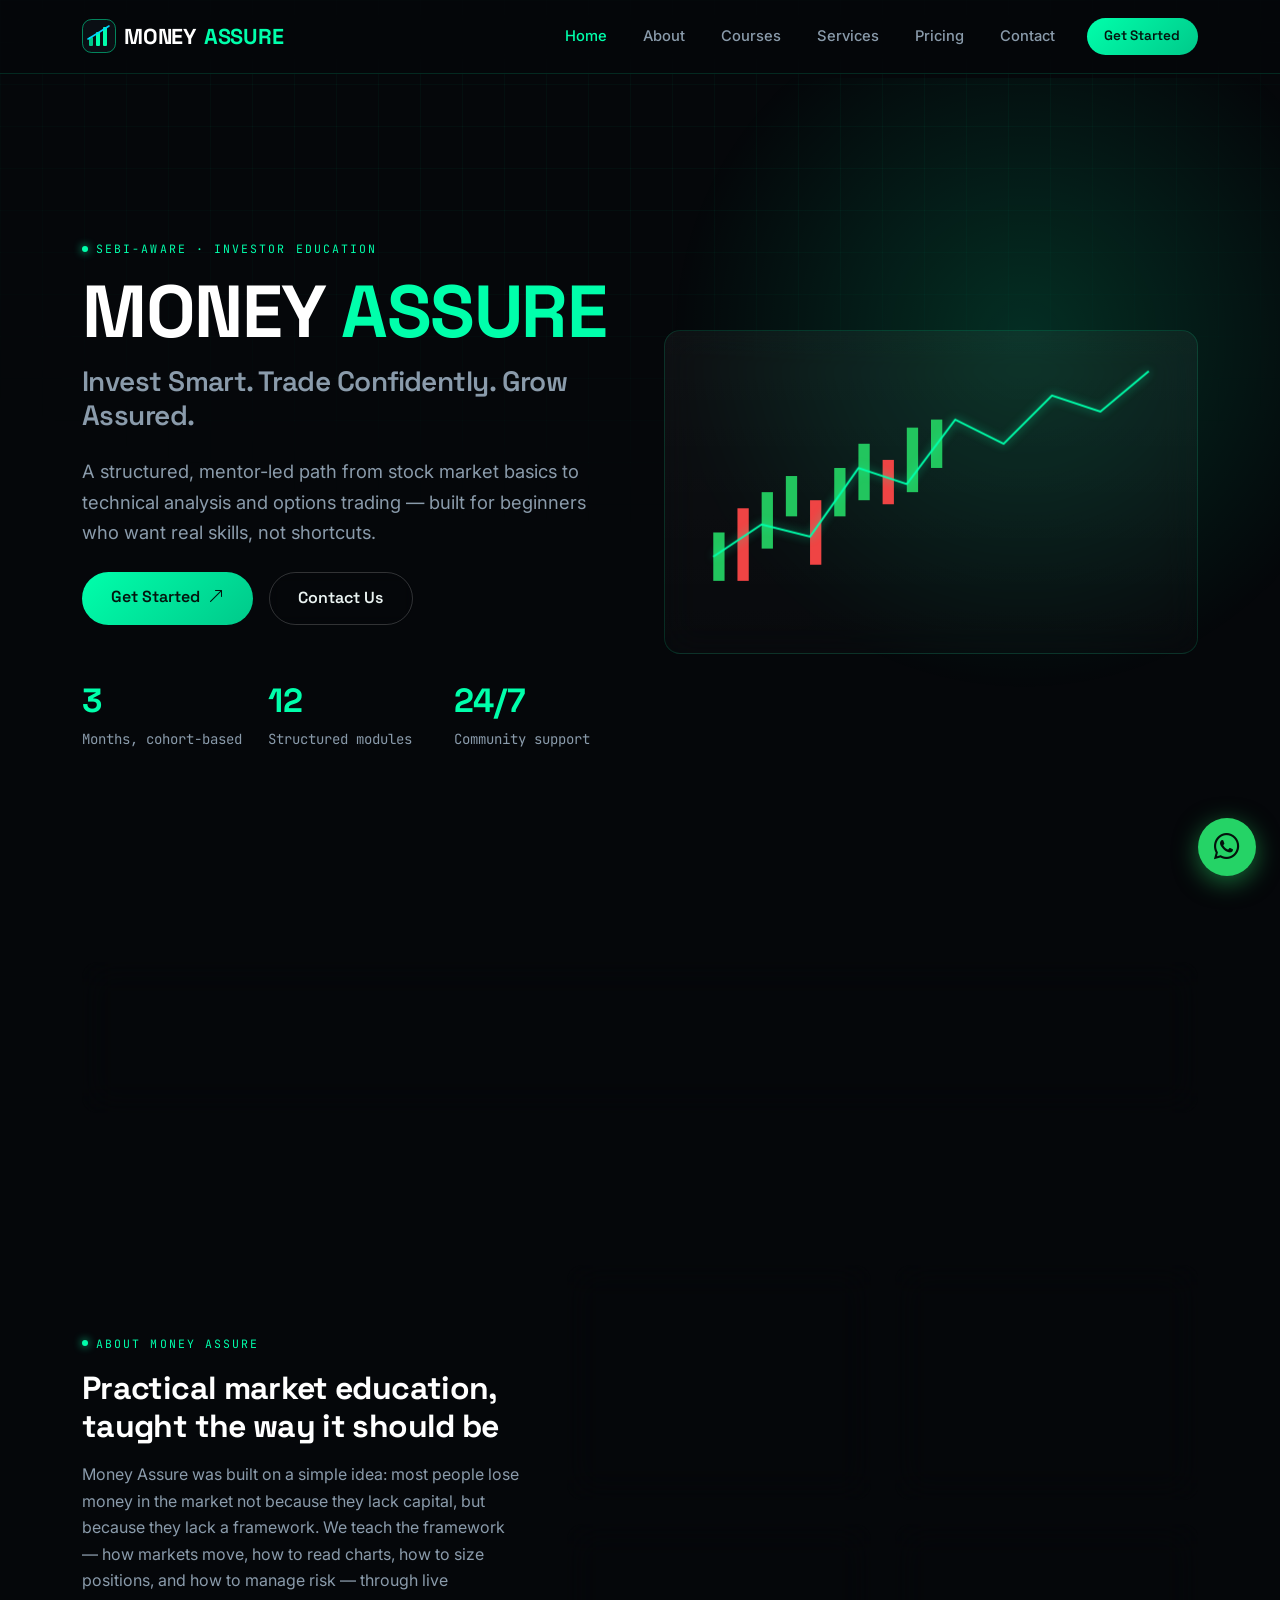
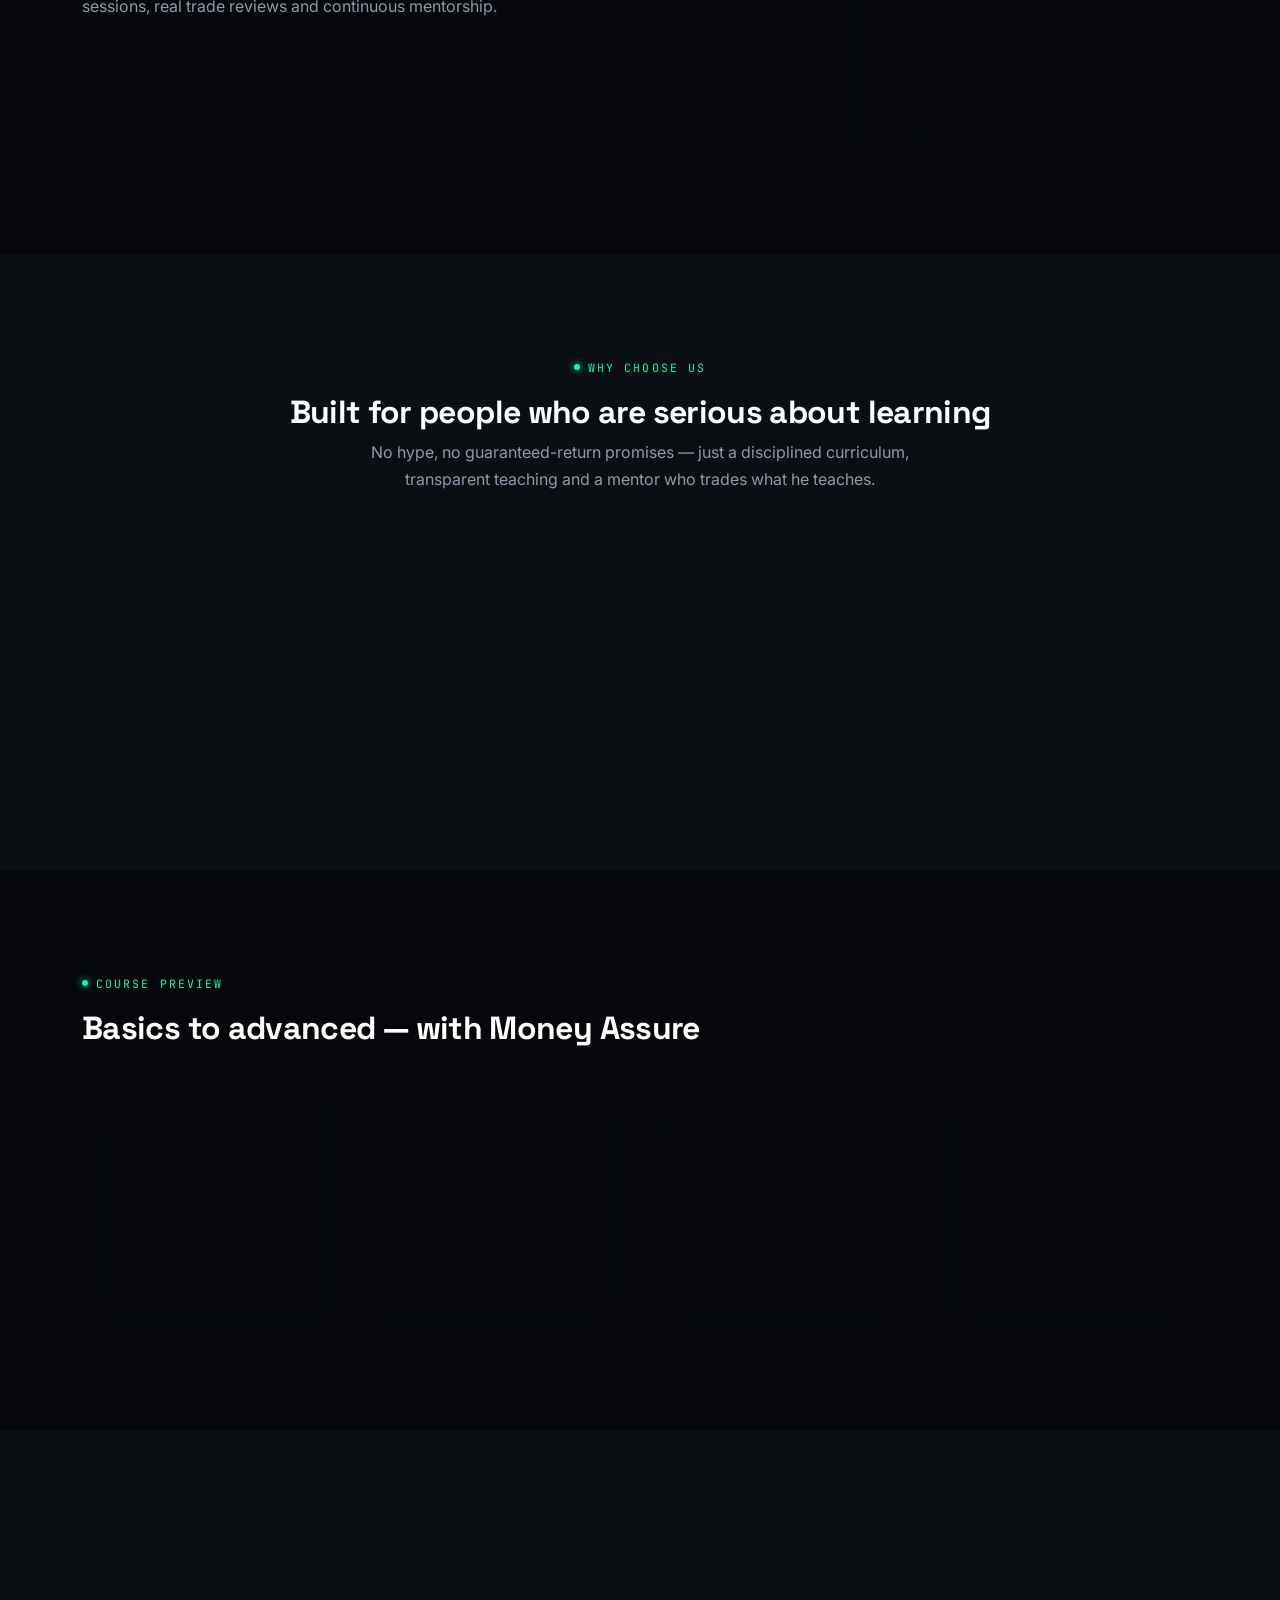
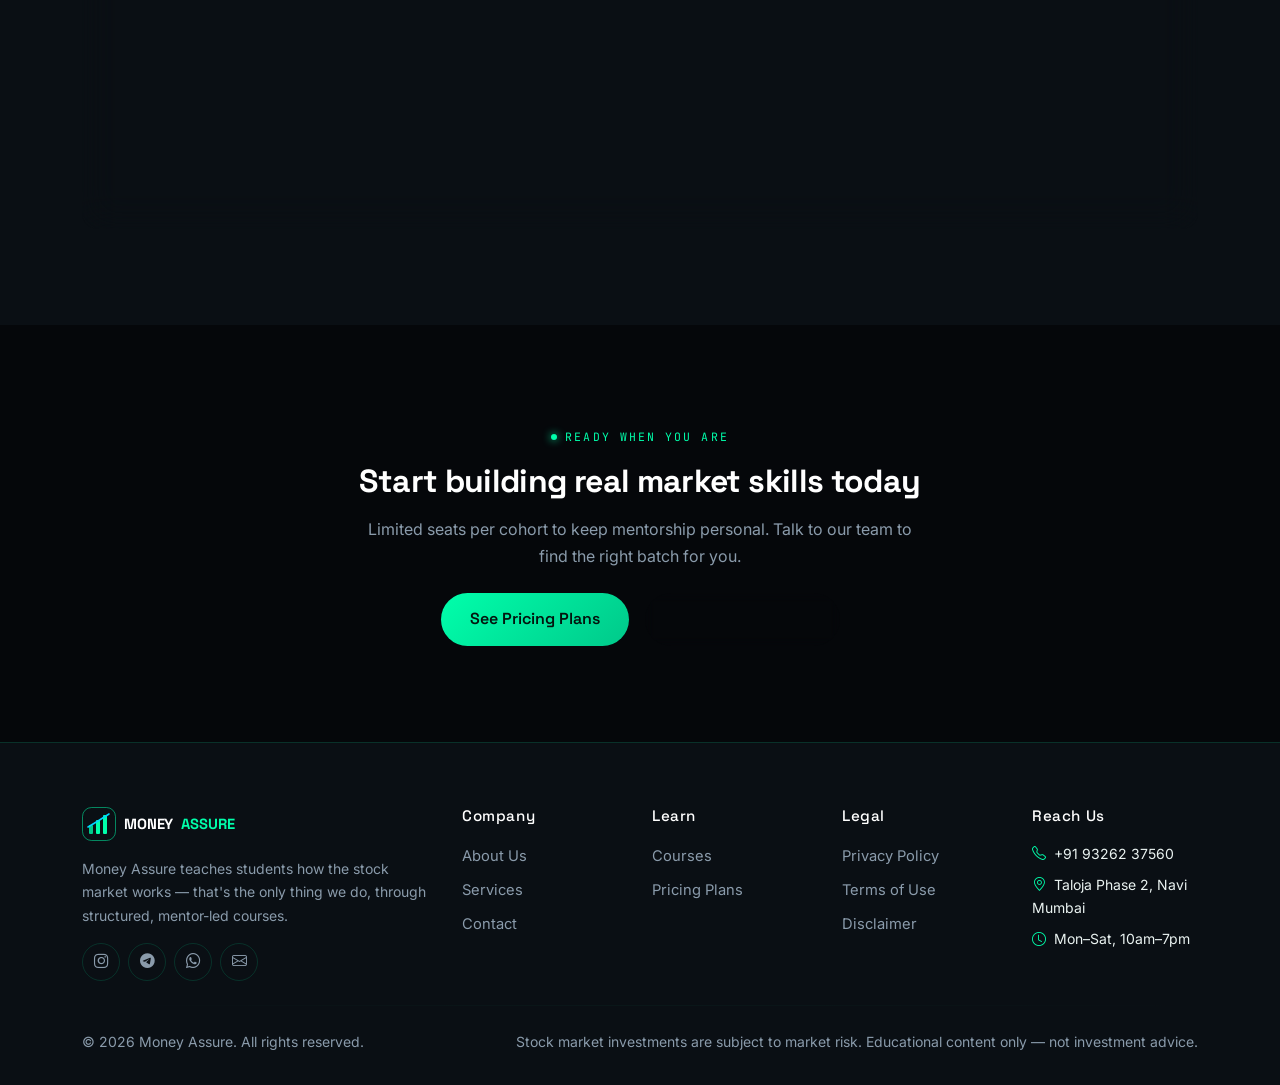
==== index.html @ d235978b "Add files via upload" ====
<!DOCTYPE html>
<html lang="en">
<head>
<meta charset="UTF-8">
<meta name="viewport" content="width=device-width, initial-scale=1.0">
<title>Stock Market Courses &amp; Trading Education | Money Assure</title>
<meta name="description" content="Money Assure teaches stock market basics, technical analysis and options trading through structured, mentor-led courses in Navi Mumbai and online.">
<link rel="icon" href="data:image/svg+xml,<svg xmlns=%22http://www.w3.org/2000/svg%22 viewBox=%220 0 34 34%22><rect width=%2234%22 height=%2234%22 rx=%229%22 fill=%22%230a0f14%22/><rect x=%227%22 y=%2218%22 width=%224%22 height=%229%22 rx=%221%22 fill=%22%2300c98a%22/><rect x=%2214%22 y=%2213%22 width=%224%22 height=%2214%22 rx=%221%22 fill=%22%2300ffab%22/><rect x=%2221%22 y=%228%22 width=%224%22 height=%2219%22 rx=%221%22 fill=%22%2300ffab%22/></svg>">
<link href="https://cdn.jsdelivr.net/npm/bootstrap@5.3.3/dist/css/bootstrap.min.css" rel="stylesheet">
<link href="https://cdn.jsdelivr.net/npm/bootstrap-icons@1.11.3/font/bootstrap-icons.css" rel="stylesheet">
<link href="css/style.css" rel="stylesheet">
</head>
<body>

<nav class="navbar navbar-expand-lg navbar-ma">
  <div class="container">
    <a class="navbar-brand navbar-brand-ma d-flex align-items-center gap-2" href="index.html">
      <svg width="34" height="34" viewBox="0 0 34 34" xmlns="http://www.w3.org/2000/svg" aria-hidden="true">
  <rect x="0.5" y="0.5" width="33" height="33" rx="9" fill="#0a0f14" stroke="#00ffab" stroke-opacity=".5"/>
  <rect x="7"  y="18" width="4" height="9"  rx="1" fill="#00c98a"/>
  <rect x="14" y="13" width="4" height="14" rx="1" fill="#00ffab"/>
  <rect x="21" y="8"  width="4" height="19" rx="1" fill="#00ffab"/>
  <path d="M6 20 L16 14 L27 7" stroke="#00d4ff" stroke-width="1.6" fill="none" stroke-linecap="round"/>
</svg>
      MONEY<span>ASSURE</span>
    </a>
    <button class="navbar-toggler" type="button" data-bs-toggle="collapse" data-bs-target="#maNav">
      <span class="navbar-toggler-icon"></span>
    </button>
    <div class="collapse navbar-collapse justify-content-end" id="maNav">
      <ul class="navbar-nav align-items-lg-center gap-lg-1">
      <li class="nav-item"><a class="nav-link nav-link-ma active" href="index.html">Home</a></li>
      <li class="nav-item"><a class="nav-link nav-link-ma" href="about.html">About</a></li>
      <li class="nav-item"><a class="nav-link nav-link-ma" href="courses.html">Courses</a></li>
      <li class="nav-item"><a class="nav-link nav-link-ma" href="services.html">Services</a></li>
      <li class="nav-item"><a class="nav-link nav-link-ma" href="pricing.html">Pricing</a></li>
      <li class="nav-item"><a class="nav-link nav-link-ma" href="contact.html">Contact</a></li>
      </ul>
      <a href="contact.html" class="btn btn-neon btn-sm-pill ms-lg-3 mt-3 mt-lg-0">Get Started</a>
    </div>
  </div>
</nav>


<section class="hero">
  <div class="hero-glow"></div>
  <div class="container position-relative">
    <div class="row align-items-center g-5">
      <div class="col-lg-6">
        <div class="eyebrow mb-3">SEBI-aware &middot; investor education</div>
        <h1 class="mb-3">MONEY <span class="text-neon">ASSURE</span></h1>
        <h2 class="h3 mb-4" style="color:var(--text-lo); font-weight:600;">Invest Smart. Trade Confidently. Grow Assured.</h2>
        <p class="lead-ma mb-4">A structured, mentor-led path from stock market basics to technical analysis and
        options trading &mdash; built for beginners who want real skills, not shortcuts.</p>
        <div class="d-flex flex-wrap gap-3 mb-5">
          <a href="courses.html" class="btn btn-neon">Get Started <i class="bi bi-arrow-up-right ms-1"></i></a>
          <a href="contact.html" class="btn btn-ghost">Contact Us</a>
        </div>
        <div class="row stat-row g-4">
          <div class="col-4 stat">
            <div class="num">3</div>
            <div class="small text-lo">Months, cohort-based</div>
          </div>
          <div class="col-4 stat">
            <div class="num">12</div>
            <div class="small text-lo">Structured modules</div>
          </div>
          <div class="col-4 stat">
            <div class="num">24/7</div>
            <div class="small text-lo">Community support</div>
          </div>
        </div>
      </div>
      <div class="col-lg-6">
        <div class="glass p-3">
    <svg viewBox="0 0 620 360" class="w-100 h-auto" aria-hidden="true">
      <defs>
        <linearGradient id="gridFade" x1="0" y1="0" x2="0" y2="1">
          <stop offset="0%" stop-color="#00ffab" stop-opacity=".5"/>
          <stop offset="100%" stop-color="#00ffab" stop-opacity="0"/>
        </linearGradient>
      </defs>
      <g class="candles">
        <rect x="40"  y="230" width="14" height="60" fill="#22c55e" style="animation-delay:.1s"/>
        <rect x="70"  y="200" width="14" height="90" fill="#ef4444" style="animation-delay:.2s"/>
        <rect x="100" y="180" width="14" height="70" fill="#22c55e" style="animation-delay:.3s"/>
        <rect x="130" y="160" width="14" height="50" fill="#22c55e" style="animation-delay:.4s"/>
        <rect x="160" y="190" width="14" height="80" fill="#ef4444" style="animation-delay:.5s"/>
        <rect x="190" y="150" width="14" height="60" fill="#22c55e" style="animation-delay:.6s"/>
        <rect x="220" y="120" width="14" height="70" fill="#22c55e" style="animation-delay:.7s"/>
        <rect x="250" y="140" width="14" height="55" fill="#ef4444" style="animation-delay:.8s"/>
        <rect x="280" y="100" width="14" height="80" fill="#22c55e" style="animation-delay:.9s"/>
        <rect x="310" y="90"  width="14" height="60" fill="#22c55e" style="animation-delay:1s"/>
      </g>
      <path class="chart-path chart-line" d="M40,260 L100,220 L160,235 L220,150 L280,170 L340,90 L400,120 L460,60 L520,80 L580,30" />
      <line x1="0" y1="330" x2="620" y2="330" stroke="url(#gridFade)" stroke-width="1"/>
    </svg>
    </div>
      </div>
    </div>
  </div>
</section>

<section class="section section-sm">
  <div class="container reveal">
    <div class="glass p-4 p-md-5 text-center">
      <p class="mb-0" style="color:var(--text-lo);"><i class="bi bi-shield-check text-neon me-2"></i>
      Educational programs only. Stock market investments are subject to market risk &mdash;
      Money Assure does not guarantee profits or returns of any kind. See our
      <a href="disclaimer.html">Disclaimer</a> for details.</p>
    </div>
  </div>
</section>

<section class="section">
  <div class="container">
    <div class="row align-items-center g-5">
      <div class="col-lg-5 reveal">
        <div class="eyebrow mb-3">About Money Assure</div>
        <h2 class="mb-3">Practical market education, taught the way it should be</h2>
        <p class="text-lo mb-4">Money Assure was built on a simple idea: most people lose money in the market not
        because they lack capital, but because they lack a framework. We teach the framework &mdash; how markets
        move, how to read charts, how to size positions, and how to manage risk &mdash; through live sessions,
        real trade reviews and continuous mentorship.</p>
        <a href="about.html" class="btn btn-ghost">More About Us</a>
      </div>
      <div class="col-lg-7">
        <div class="row g-4">
          <div class="col-sm-6 reveal">
            <div class="glass glass-card h-100">
              <div class="icon-tile mb-3"><i class="bi bi-graph-up-arrow"></i></div>
              <h5 class="mb-2">Structured Curriculum</h5>
              <p class="text-lo small mb-0">12 modules moving from stock market basics to advanced options strategies.</p>
            </div>
          </div>
          <div class="col-sm-6 reveal">
            <div class="glass glass-card h-100">
              <div class="icon-tile mb-3"><i class="bi bi-people"></i></div>
              <h5 class="mb-2">1-on-1 Mentorship</h5>
              <p class="text-lo small mb-0">Dedicated mentor sessions to review your trades and refine your strategy.</p>
            </div>
          </div>
          <div class="col-sm-6 reveal">
            <div class="glass glass-card h-100">
              <div class="icon-tile mb-3"><i class="bi bi-broadcast"></i></div>
              <h5 class="mb-2">Live Market Sessions</h5>
              <p class="text-lo small mb-0">Watch and practise alongside a mentor during real market hours.</p>
            </div>
          </div>
          <div class="col-sm-6 reveal">
            <div class="glass glass-card h-100">
              <div class="icon-tile mb-3"><i class="bi bi-shield-lock"></i></div>
              <h5 class="mb-2">Risk-First Approach</h5>
              <p class="text-lo small mb-0">Position sizing and capital protection taught before any strategy.</p>
            </div>
          </div>
        </div>
      </div>
    </div>
  </div>
</section>

<section class="section" style="background:var(--bg-panel);">
  <div class="container">
    <div class="text-center mb-5 reveal">
      <div class="eyebrow justify-content-center mb-3">Why Choose Us</div>
      <h2>Built for people who are serious about learning</h2>
      <p class="text-lo mx-auto" style="max-width:600px;">No hype, no guaranteed-return promises &mdash; just a
      disciplined curriculum, transparent teaching and a mentor who trades what he teaches.</p>
    </div>
    <div class="row g-4">
      <div class="col-md-4 reveal">
        <div class="glass glass-card h-100 text-center">
          <div class="icon-tile mx-auto mb-3"><i class="bi bi-mortarboard"></i></div>
          <h5>Beginner to Advanced</h5>
          <p class="text-lo small mb-0">Whether you've never opened a Demat account or already trade F&amp;O,
          the curriculum meets you where you are.</p>
        </div>
      </div>
      <div class="col-md-4 reveal">
        <div class="glass glass-card h-100 text-center">
          <div class="icon-tile mx-auto mb-3"><i class="bi bi-camera-reels"></i></div>
          <h5>Live, Personal Sessions</h5>
          <p class="text-lo small mb-0">Every class is live and direct &mdash; online or at our home setup &mdash;
          so you get the mentor's full attention, not a pre-recorded video.</p>
        </div>
      </div>
      <div class="col-md-4 reveal">
        <div class="glass glass-card h-100 text-center">
          <div class="icon-tile mx-auto mb-3"><i class="bi bi-chat-dots"></i></div>
          <h5>Active Community</h5>
          <p class="text-lo small mb-0">A moderated WhatsApp and Telegram group for daily doubt-clearing and
          market discussion.</p>
        </div>
      </div>
    </div>
  </div>
</section>

<section class="section">
  <div class="container">
    <div class="row align-items-end mb-5">
      <div class="col-lg-8 reveal">
        <div class="eyebrow mb-3">Course Preview</div>
        <h2 class="mb-0">Basics to advanced &mdash; with Money Assure</h2>
      </div>
      <div class="col-lg-4 text-lg-end reveal">
        <a href="courses.html" class="btn btn-ghost mt-3 mt-lg-0">View Full Curriculum</a>
      </div>
    </div>
    <div class="row g-4">
      <div class="col-md-6 col-lg-3 reveal">
        <div class="glass glass-card h-100">
          <span class="badge-neon mb-3 d-inline-block">Module 01</span>
          <h5>Stock Market Basics</h5>
          <p class="text-lo small mb-0">NSE, BSE, what a share is, and how to open a Demat account.</p>
        </div>
      </div>
      <div class="col-md-6 col-lg-3 reveal">
        <div class="glass glass-card h-100">
          <span class="badge-neon mb-3 d-inline-block">Module 04</span>
          <h5>Technical Analysis</h5>
          <p class="text-lo small mb-0">Reading charts, candlesticks, support and resistance zones.</p>
        </div>
      </div>
      <div class="col-md-6 col-lg-3 reveal">
        <div class="glass glass-card h-100">
          <span class="badge-neon mb-3 d-inline-block">Module 08</span>
          <h5>Options Trading (F&amp;O)</h5>
          <p class="text-lo small mb-0">Calls, puts and defined-risk strategies like straddles and iron condors.</p>
        </div>
      </div>
      <div class="col-md-6 col-lg-3 reveal">
        <div class="glass glass-card h-100">
          <span class="badge-neon mb-3 d-inline-block">Module 12</span>
          <h5>Portfolio Management</h5>
          <p class="text-lo small mb-0">Asset allocation, rebalancing and tracking long-term performance.</p>
        </div>
      </div>
    </div>
  </div>
</section>

<section class="section" style="background:var(--bg-panel);">
  <div class="container">
    <div class="glass p-4 p-md-5">
      <div class="row align-items-center g-4">
        <div class="col-lg-7 reveal">
          <div class="eyebrow mb-3">Our Focus</div>
          <h3 class="mb-3">We do one thing: teach students how the stock market works.</h3>
          <p class="text-lo mb-0">No trading calls, no fund management, no guaranteed-return schemes &mdash;
          just structured, mentor-led education so you can make your own informed decisions.</p>
        </div>
        <div class="col-lg-5 text-lg-end reveal">
          <a href="about.html" class="btn btn-neon">Learn About Us</a>
        </div>
      </div>
    </div>
  </div>
</section>

<section class="section">
  <div class="container text-center reveal">
    <div class="eyebrow justify-content-center mb-3">Ready When You Are</div>
    <h2 class="mb-3">Start building real market skills today</h2>
    <p class="text-lo mx-auto mb-4" style="max-width:560px;">Limited seats per cohort to keep mentorship personal.
    Talk to our team to find the right batch for you.</p>
    <div class="d-flex justify-content-center gap-3 flex-wrap">
      <a href="pricing.html" class="btn btn-neon">See Pricing Plans</a>
      <a href="contact.html" class="btn btn-ghost">Talk to an Advisor</a>
    </div>
  </div>
</section>

<footer class="footer-ma">
  <div class="container">
    <div class="row g-4">
      <div class="col-lg-4">
        <a class="navbar-brand-ma d-inline-flex align-items-center gap-2 mb-3" href="index.html">
          <svg width="34" height="34" viewBox="0 0 34 34" xmlns="http://www.w3.org/2000/svg" aria-hidden="true">
  <rect x="0.5" y="0.5" width="33" height="33" rx="9" fill="#0a0f14" stroke="#00ffab" stroke-opacity=".5"/>
  <rect x="7"  y="18" width="4" height="9"  rx="1" fill="#00c98a"/>
  <rect x="14" y="13" width="4" height="14" rx="1" fill="#00ffab"/>
  <rect x="21" y="8"  width="4" height="19" rx="1" fill="#00ffab"/>
  <path d="M6 20 L16 14 L27 7" stroke="#00d4ff" stroke-width="1.6" fill="none" stroke-linecap="round"/>
</svg>
          MONEY<span style="color:var(--neon)">ASSURE</span>
        </a>
        <p class="text-lo small mb-3">Money Assure teaches students how the stock market works &mdash;
        that's the only thing we do, through structured, mentor-led courses.</p>
        <div class="d-flex gap-2">
          <a href="https://instagram.com/moneyassure_" target="_blank" rel="noopener" class="social-dot"><i class="bi bi-instagram"></i></a>
          <a href="https://t.me/+DCudISZsbgk1ZmU9" target="_blank" rel="noopener" class="social-dot"><i class="bi bi-telegram"></i></a>
          <a href="https://wa.me/919326237560" target="_blank" rel="noopener" class="social-dot"><i class="bi bi-whatsapp"></i></a>
          <a href="mailto:support@moneyassure.app" class="social-dot"><i class="bi bi-envelope"></i></a>
        </div>
      </div>
      <div class="col-lg-2 col-6">
        <h6 class="mb-3">Company</h6>
        <ul class="list-unstyled d-flex flex-column gap-2">
          <li><a href="about.html">About Us</a></li>
          <li><a href="services.html">Services</a></li>
          <li><a href="contact.html">Contact</a></li>
        </ul>
      </div>
      <div class="col-lg-2 col-6">
        <h6 class="mb-3">Learn</h6>
        <ul class="list-unstyled d-flex flex-column gap-2">
          <li><a href="courses.html">Courses</a></li>
          <li><a href="pricing.html">Pricing Plans</a></li>
        </ul>
      </div>
      <div class="col-lg-2 col-6">
        <h6 class="mb-3">Legal</h6>
        <ul class="list-unstyled d-flex flex-column gap-2">
          <li><a href="privacy.html">Privacy Policy</a></li>
          <li><a href="terms.html">Terms of Use</a></li>
          <li><a href="disclaimer.html">Disclaimer</a></li>
        </ul>
      </div>
      <div class="col-lg-2 col-6">
        <h6 class="mb-3">Reach Us</h6>
        <ul class="list-unstyled d-flex flex-column gap-2 small">
          <li><i class="bi bi-telephone me-1 text-neon"></i> +91 93262 37560</li>
          <li><i class="bi bi-geo-alt me-1 text-neon"></i> Taloja Phase 2, Navi Mumbai</li>
          <li><i class="bi bi-clock me-1 text-neon"></i> Mon&ndash;Sat, 10am&ndash;7pm</li>
        </ul>
      </div>
    </div>
    <hr class="divider-ma my-4">
    <div class="d-flex flex-column flex-md-row justify-content-between align-items-center gap-2">
      <p class="small text-lo mb-0">&copy; <span id="yr"></span> Money Assure. All rights reserved.</p>
      <p class="small text-lo mb-0">Stock market investments are subject to market risk. Educational content only &mdash; not investment advice.</p>
    </div>
  </div>
</footer>

<a href="https://wa.me/919326237560?text=Hi%20Money%20Assure%2C%20I%27d%20like%20to%20know%20more%20about%20your%20stock%20market%20courses."
   class="wa-float" target="_blank" rel="noopener" aria-label="Chat on WhatsApp">
  <i class="bi bi-whatsapp"></i>
</a>

<script src="https://cdn.jsdelivr.net/npm/bootstrap@5.3.3/dist/js/bootstrap.bundle.min.js"></script>
<script src="js/script.js"></script>
<script>document.getElementById('yr').textContent = new Date().getFullYear();</script>
</body>
</html>
---- css/style.css ----
/* =========================================================
   MONEY ASSURE — Design Tokens
   Palette:  --bg-void #05070a | --bg-panel #0a0f14 | --bg-panel-2 #0d1420
             --neon #00ffab | --neon-dim #00c98a | --signal-blue #00d4ff
             --text-hi #eaf3f1 | --text-lo #8a9bab | --line rgba(0,255,171,.14)
   Type:     Display = 'Space Grotesk' | Body = 'Inter' | Data = 'JetBrains Mono'
   ========================================================= */

@import url('https://fonts.googleapis.com/css2?family=Space+Grotesk:wght@500;600;700&family=Inter:wght@400;500;600&family=JetBrains+Mono:wght@400;500;600&display=swap');

:root{
  --bg-void:#05070a;
  --bg-panel:#0a0f14;
  --bg-panel-2:#0d1420;
  --neon:#00ffab;
  --neon-dim:#00c98a;
  --signal-blue:#00d4ff;
  --text-hi:#eaf3f1;
  --text-lo:#8a9bab;
  --line:rgba(0,255,171,.14);
  --danger:#ff5470;
  --radius:16px;
  --ff-display:'Space Grotesk',sans-serif;
  --ff-body:'Inter',sans-serif;
  --ff-mono:'JetBrains Mono',monospace;
}

*{box-sizing:border-box;}
html{scroll-behavior:smooth;}
body{
  background:var(--bg-void);
  color:var(--text-hi);
  font-family:var(--ff-body);
  font-size:16px;
  line-height:1.65;
  overflow-x:hidden;
}

body::before{
  content:"";
  position:fixed; inset:0;
  background-image:
    linear-gradient(rgba(0,255,171,.035) 1px, transparent 1px),
    linear-gradient(90deg, rgba(0,255,171,.035) 1px, transparent 1px);
  background-size:42px 42px;
  mask-image:radial-gradient(ellipse 80% 60% at 50% 0%, #000 40%, transparent 100%);
  pointer-events:none;
  z-index:0;
}

h1,h2,h3,h4,h5,.font-display{
  font-family:var(--ff-display);
  letter-spacing:-.02em;
  font-weight:700;
  color:#fff;
}
.font-mono{font-family:var(--ff-mono);}
a{color:var(--neon); text-decoration:none;}
a:hover{color:var(--signal-blue);}
::selection{background:var(--neon); color:#04120c;}

.eyebrow{
  font-family:var(--ff-mono);
  font-size:.72rem;
  letter-spacing:.18em;
  text-transform:uppercase;
  color:var(--neon);
  display:inline-flex;
  align-items:center;
  gap:.5rem;
}
.eyebrow::before{
  content:"";
  width:6px;height:6px;border-radius:50%;
  background:var(--neon);
  box-shadow:0 0 8px var(--neon);
}

.text-lo{color:var(--text-lo)!important;}
.text-neon{color:var(--neon)!important;}
.section{position:relative; padding:6rem 0; z-index:1;}
.section-sm{padding:3.5rem 0;}
@media(max-width:768px){.section{padding:4rem 0;}}

/* ---------- Buttons ---------- */
.btn-neon{
  background:linear-gradient(135deg,var(--neon),var(--neon-dim));
  color:#03150e;
  font-family:var(--ff-display);
  font-weight:600;
  border:none;
  padding:.85rem 1.8rem;
  border-radius:999px;
  box-shadow:0 0 0 rgba(0,255,171,0);
  transition:box-shadow .35s ease, transform .25s ease;
}
.btn-neon:hover{
  color:#03150e;
  box-shadow:0 0 32px rgba(0,255,171,.55);
  transform:translateY(-2px);
}
.btn-ghost{
  background:transparent;
  border:1px solid rgba(255,255,255,.18);
  color:var(--text-hi);
  font-family:var(--ff-display);
  font-weight:600;
  padding:.85rem 1.8rem;
  border-radius:999px;
  transition:all .25s ease;
  backdrop-filter:blur(6px);
}
.btn-ghost:hover{
  border-color:var(--neon);
  color:var(--neon);
  background:rgba(0,255,171,.06);
}
.btn-sm-pill{padding:.5rem 1.1rem; font-size:.85rem;}

/* ---------- Glass panels ---------- */
.glass{
  background:linear-gradient(180deg, rgba(255,255,255,.045), rgba(255,255,255,.015));
  border:1px solid var(--line);
  border-radius:var(--radius);
  backdrop-filter:blur(18px);
  -webkit-backdrop-filter:blur(18px);
}
.glass-card{
  padding:2rem;
  transition:transform .3s ease, border-color .3s ease, background .3s ease;
}
.glass-card:hover{
  transform:translateY(-6px);
  border-color:rgba(0,255,171,.4);
  background:linear-gradient(180deg, rgba(0,255,171,.07), rgba(255,255,255,.02));
}

/* ---------- Navbar ---------- */
.navbar-ma{
  position:fixed; top:0; left:0; right:0; z-index:1000;
  padding:.85rem 0;
  background:rgba(5,7,10,.72);
  backdrop-filter:blur(14px);
  border-bottom:1px solid var(--line);
}
.navbar-brand-ma{
  font-family:var(--ff-display);
  font-weight:700;
  font-size:1.35rem;
  color:#fff!important;
  letter-spacing:-.01em;
}
.navbar-brand-ma span{color:var(--neon);}
.nav-link-ma{
  font-family:var(--ff-body);
  font-weight:500;
  font-size:.92rem;
  color:var(--text-lo)!important;
  padding:.5rem 1rem!important;
  transition:color .2s;
}
.nav-link-ma:hover, .nav-link-ma.active{color:var(--neon)!important;}
.navbar-toggler{border:1px solid var(--line); box-shadow:none;}

body{padding-top:78px;}

/* ---------- Hero ---------- */
.hero{
  position:relative;
  min-height:92vh;
  display:flex; align-items:center;
  padding-top:3rem; padding-bottom:3rem;
  overflow:hidden;
}
.hero-glow{
  position:absolute; width:60vw; height:60vw; max-width:900px; max-height:900px;
  background:radial-gradient(circle, rgba(0,255,171,.16), transparent 65%);
  top:-15%; right:-10%;
  pointer-events:none; z-index:0;
  animation:pulse-glow 8s ease-in-out infinite;
}
@keyframes pulse-glow{
  0%,100%{opacity:.7; transform:scale(1);}
  50%{opacity:1; transform:scale(1.08);}
}
.hero h1{
  font-size:clamp(2.6rem, 6vw, 4.6rem);
  line-height:1.02;
}
.hero .lead-ma{
  font-size:1.15rem; color:var(--text-lo); max-width:560px;
}
.chart-line{stroke:var(--neon); stroke-width:2.4; fill:none; filter:drop-shadow(0 0 6px rgba(0,255,171,.7));}
.candles rect{opacity:0; animation:candle-in .6s ease forwards;}
@keyframes candle-in{to{opacity:1;}}
.chart-path{stroke-dasharray:1400; stroke-dashoffset:1400; animation:draw-line 3.4s ease forwards .3s;}
@keyframes draw-line{to{stroke-dashoffset:0;}}

.stat-row .stat{font-family:var(--ff-mono);}
.stat .num{font-family:var(--ff-display); font-size:2.1rem; color:var(--neon); font-weight:700;}

/* ---------- Sections generic ---------- */
.badge-neon{
  background:rgba(0,255,171,.1);
  border:1px solid rgba(0,255,171,.35);
  color:var(--neon);
  font-family:var(--ff-mono);
  font-size:.72rem;
  padding:.35rem .8rem;
  border-radius:999px;
  letter-spacing:.06em;
}
.icon-tile{
  width:52px; height:52px; border-radius:14px;
  background:linear-gradient(135deg, rgba(0,255,171,.18), rgba(0,212,255,.08));
  display:flex; align-items:center; justify-content:center;
  color:var(--neon); font-size:1.4rem;
  border:1px solid var(--line);
}

.divider-ma{height:1px; background:linear-gradient(90deg, transparent, var(--line), transparent); border:0; margin:0;}

/* pricing */
.price-card{position:relative;}
.price-card.featured{
  border-color:rgba(0,255,171,.55);
  background:linear-gradient(180deg, rgba(0,255,171,.09), rgba(255,255,255,.02));
}
.price-card .price{font-family:var(--ff-display); font-size:2.6rem; color:#fff;}
.price-card .price small{font-size:1rem; color:var(--text-lo); font-family:var(--ff-body);}
.ribbon{
  position:absolute; top:-13px; right:1.6rem;
  background:var(--neon); color:#04120c;
  font-family:var(--ff-mono); font-size:.7rem; font-weight:600;
  padding:.3rem .8rem; border-radius:999px;
  box-shadow:0 4px 18px rgba(0,255,171,.4);
}
.check-list li{display:flex; gap:.6rem; padding:.35rem 0; color:var(--text-lo);}
.check-list li i{color:var(--neon); margin-top:.2rem;}

/* testimonials */
.quote-mark{font-family:var(--ff-display); font-size:3rem; color:rgba(0,255,171,.35); line-height:.5;}
.avatar-ring{
  width:52px; height:52px; border-radius:50%;
  display:flex; align-items:center; justify-content:center;
  background:var(--bg-panel-2); border:1px solid var(--line);
  font-family:var(--ff-display); color:var(--neon); font-weight:700;
}
.stars i{color:var(--neon); font-size:.85rem;}

/* accordion (faq) */
.accordion-ma .accordion-item{
  background:transparent; border:1px solid var(--line); border-radius:var(--radius)!important;
  margin-bottom:.9rem; overflow:hidden;
}
.accordion-ma .accordion-button{
  background:var(--bg-panel); color:#fff; font-family:var(--ff-display); font-weight:600;
  box-shadow:none;
}
.accordion-ma .accordion-button:not(.collapsed){color:var(--neon); background:var(--bg-panel-2);}
.accordion-ma .accordion-button::after{filter:invert(1);}
.accordion-ma .accordion-body{background:var(--bg-panel); color:var(--text-lo);}

/* forms */
.form-control-ma, .form-select-ma{
  background:var(--bg-panel); border:1px solid var(--line); color:var(--text-hi);
  border-radius:10px; padding:.75rem 1rem;
}
.form-control-ma:focus, .form-select-ma:focus{
  background:var(--bg-panel); color:var(--text-hi);
  border-color:var(--neon); box-shadow:0 0 0 .2rem rgba(0,255,171,.15);
}
.form-control-ma::placeholder{color:var(--text-lo);}
.form-label-ma{font-family:var(--ff-mono); font-size:.78rem; letter-spacing:.05em; color:var(--text-lo); text-transform:uppercase;}

/* table (pricing compare / disclosures) */
.table-ma{color:var(--text-lo); border-color:var(--line);}
.table-ma th{color:#fff; font-family:var(--ff-display); border-color:var(--line);}
.table-ma td{border-color:var(--line);}

/* footer */
.footer-ma{
  background:var(--bg-panel);
  border-top:1px solid var(--line);
  padding:4rem 0 2rem;
  position:relative; z-index:1;
}
.footer-ma h6{font-family:var(--ff-display); color:#fff; font-size:.95rem; letter-spacing:.04em;}
.footer-ma a{color:var(--text-lo); font-size:.92rem;}
.footer-ma a:hover{color:var(--neon);}
.social-dot{
  width:38px; height:38px; border-radius:50%;
  border:1px solid var(--line); display:flex; align-items:center; justify-content:center;
  color:var(--text-lo); transition:all .2s;
}
.social-dot:hover{color:var(--neon); border-color:var(--neon); background:rgba(0,255,171,.08);}

/* whatsapp floating button */
.wa-float{
  position:fixed; bottom:24px; right:24px; z-index:1200;
  width:58px; height:58px; border-radius:50%;
  background:#25D366; color:#04120c;
  display:flex; align-items:center; justify-content:center;
  font-size:1.6rem; box-shadow:0 6px 24px rgba(37,211,102,.5);
  animation:wa-pulse 2.4s ease-in-out infinite;
}
@keyframes wa-pulse{
  0%,100%{box-shadow:0 6px 24px rgba(37,211,102,.5);}
  50%{box-shadow:0 6px 34px rgba(37,211,102,.85);}
}

/* page header (inner pages) */
.page-head{
  padding:3.2rem 0 2.2rem;
  border-bottom:1px solid var(--line);
  position:relative; z-index:1;
}

/* reveal on scroll */
.reveal{opacity:0; transform:translateY(24px); transition:opacity .7s ease, transform .7s ease;}
.reveal.is-visible{opacity:1; transform:translateY(0);}

/* legal pages */
.legal-body h2{font-size:1.4rem; margin-top:2rem; color:var(--neon);}
.legal-body p, .legal-body li{color:var(--text-lo);}
.legal-body{max-width:840px;}

@media (prefers-reduced-motion: reduce){
  *{animation:none!important; transition:none!important;}
}
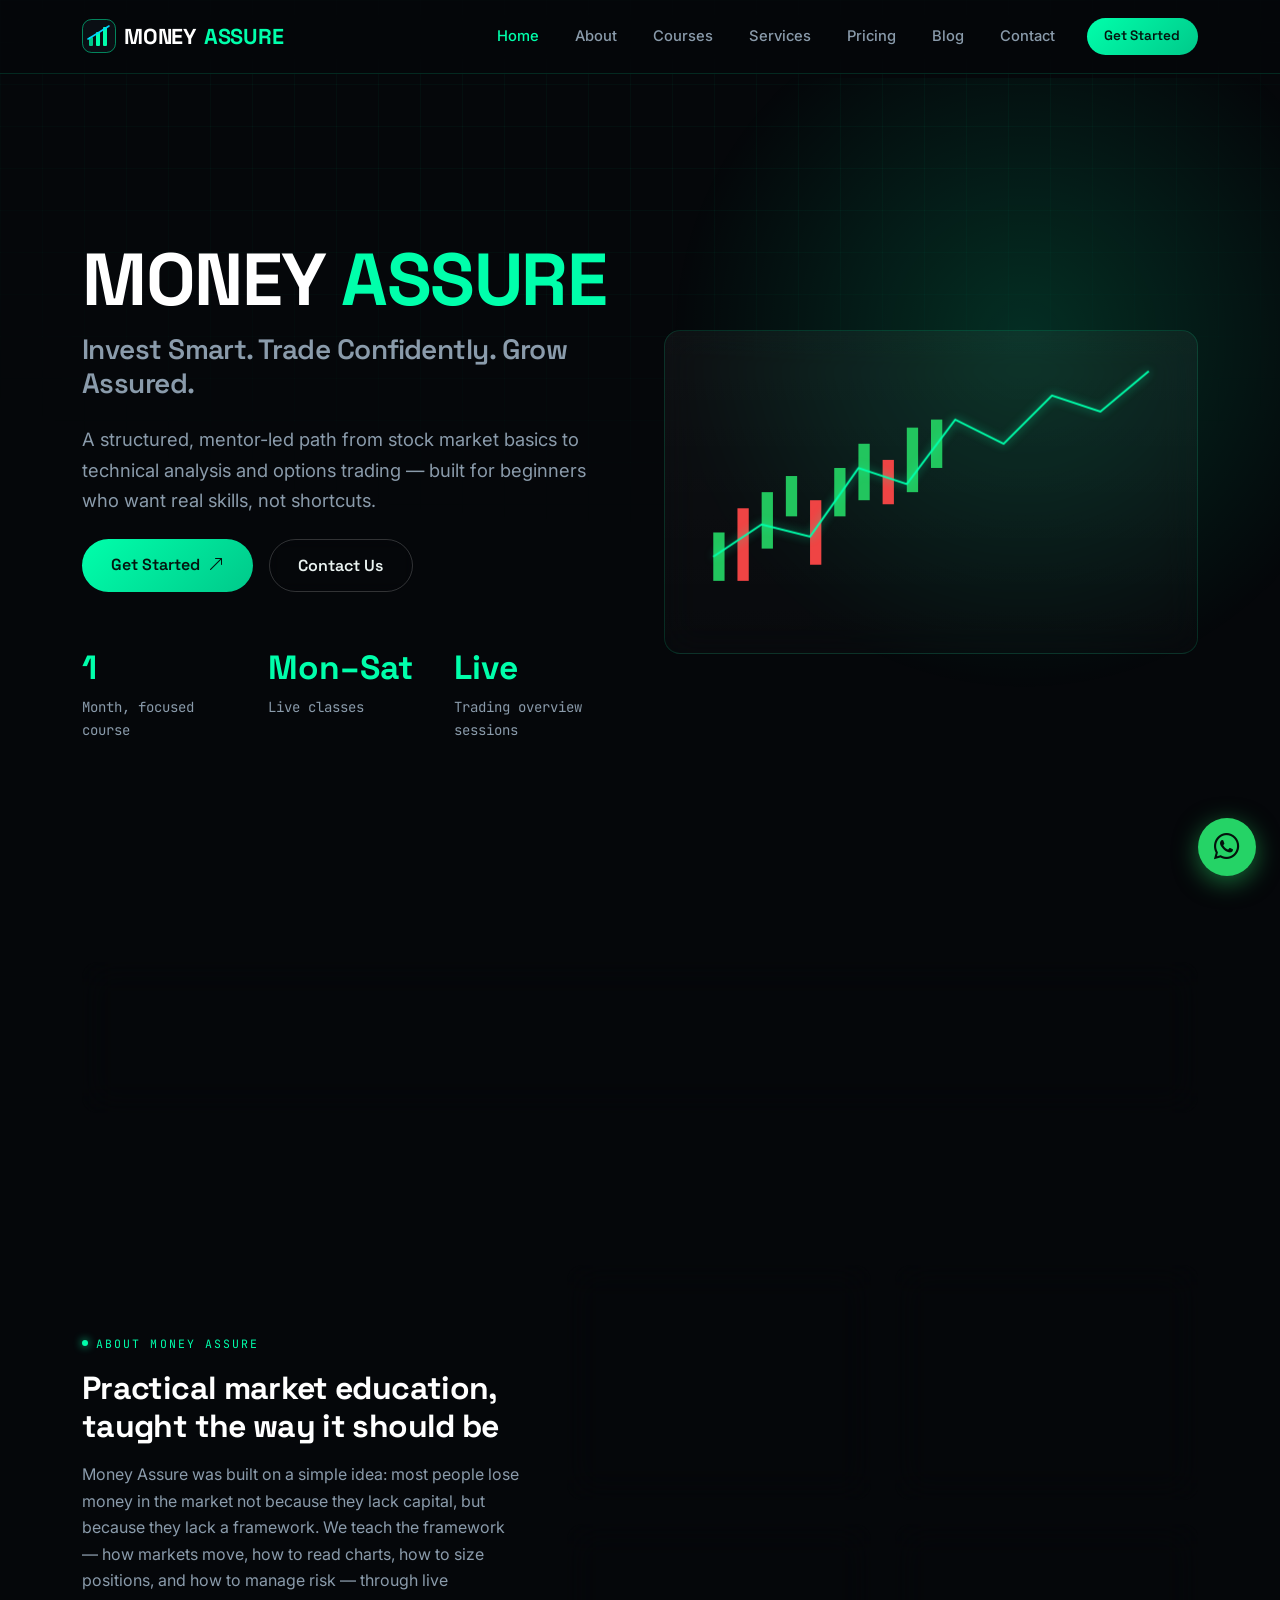
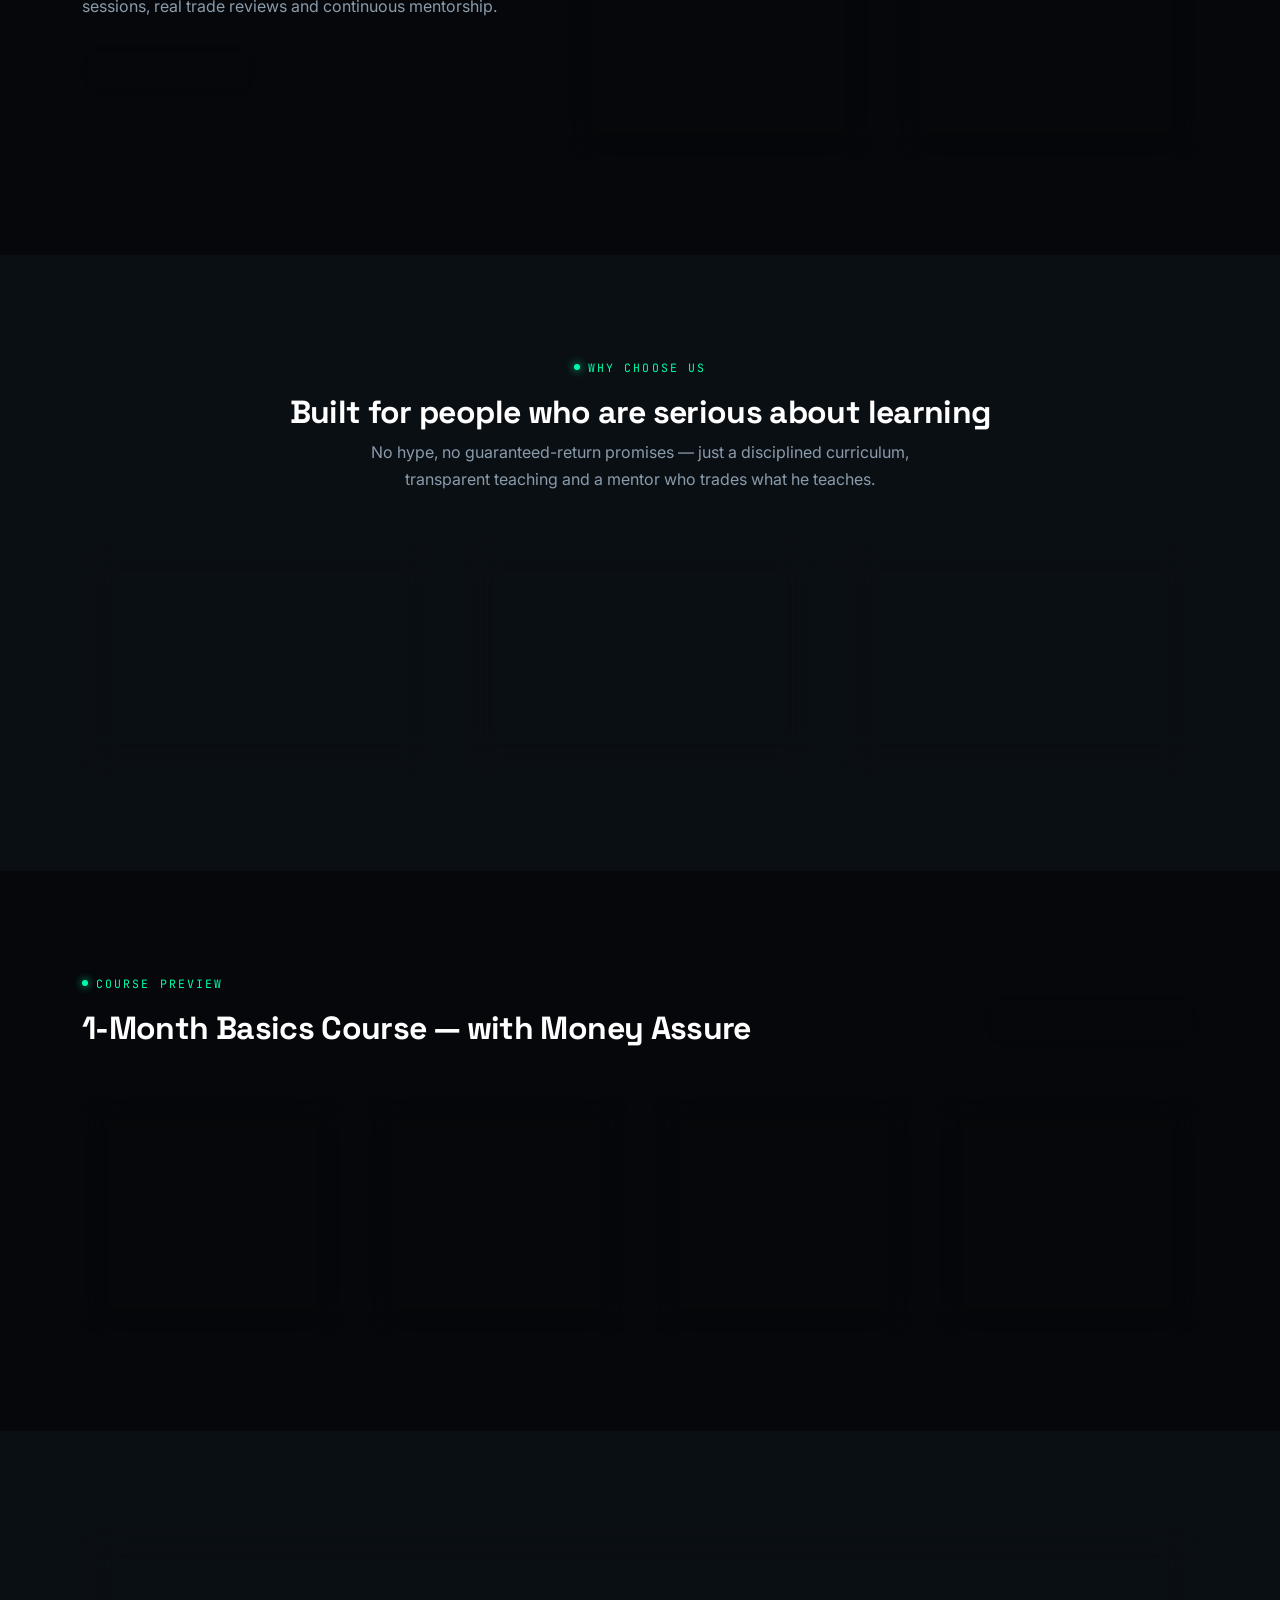
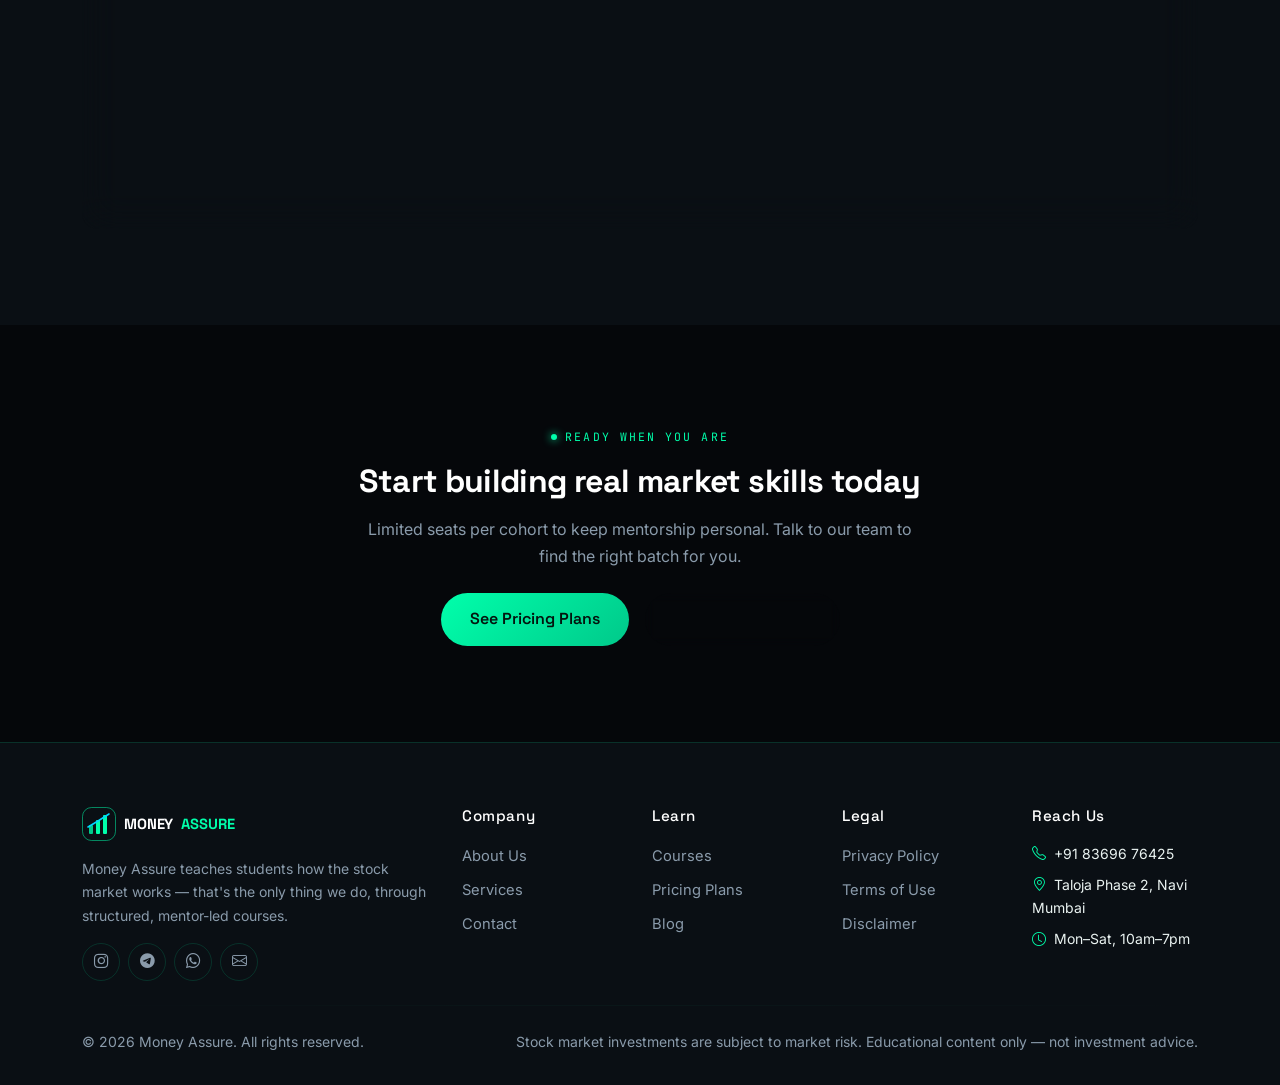
==== commit 6321827f: "added" ====
--- a/index.html
+++ b/index.html
@@ -34,6 +34,7 @@
       <li class="nav-item"><a class="nav-link nav-link-ma" href="courses.html">Courses</a></li>
       <li class="nav-item"><a class="nav-link nav-link-ma" href="services.html">Services</a></li>
       <li class="nav-item"><a class="nav-link nav-link-ma" href="pricing.html">Pricing</a></li>
+      <li class="nav-item"><a class="nav-link nav-link-ma" href="blog.html">Blog</a></li>
       <li class="nav-item"><a class="nav-link nav-link-ma" href="contact.html">Contact</a></li>
       </ul>
       <a href="contact.html" class="btn btn-neon btn-sm-pill ms-lg-3 mt-3 mt-lg-0">Get Started</a>
@@ -47,7 +48,6 @@
   <div class="container position-relative">
     <div class="row align-items-center g-5">
       <div class="col-lg-6">
-        <div class="eyebrow mb-3">SEBI-aware &middot; investor education</div>
         <h1 class="mb-3">MONEY <span class="text-neon">ASSURE</span></h1>
         <h2 class="h3 mb-4" style="color:var(--text-lo); font-weight:600;">Invest Smart. Trade Confidently. Grow Assured.</h2>
         <p class="lead-ma mb-4">A structured, mentor-led path from stock market basics to technical analysis and
@@ -58,16 +58,16 @@
         </div>
         <div class="row stat-row g-4">
           <div class="col-4 stat">
-            <div class="num">3</div>
-            <div class="small text-lo">Months, cohort-based</div>
+            <div class="num">1</div>
+            <div class="small text-lo">Month, focused course</div>
           </div>
           <div class="col-4 stat">
-            <div class="num">12</div>
-            <div class="small text-lo">Structured modules</div>
+            <div class="num">Mon&ndash;Sat</div>
+            <div class="small text-lo">Live classes</div>
           </div>
           <div class="col-4 stat">
-            <div class="num">24/7</div>
-            <div class="small text-lo">Community support</div>
+            <div class="num">Live</div>
+            <div class="small text-lo">Trading overview sessions</div>
           </div>
         </div>
       </div>
@@ -130,7 +130,7 @@
             <div class="glass glass-card h-100">
               <div class="icon-tile mb-3"><i class="bi bi-graph-up-arrow"></i></div>
               <h5 class="mb-2">Structured Curriculum</h5>
-              <p class="text-lo small mb-0">12 modules moving from stock market basics to advanced options strategies.</p>
+              <p class="text-lo small mb-0">A step-by-step curriculum moving from stock market basics to options trading fundamentals.</p>
             </div>
           </div>
           <div class="col-sm-6 reveal">
@@ -202,7 +202,7 @@
     <div class="row align-items-end mb-5">
       <div class="col-lg-8 reveal">
         <div class="eyebrow mb-3">Course Preview</div>
-        <h2 class="mb-0">Basics to advanced &mdash; with Money Assure</h2>
+        <h2 class="mb-0">1-Month Basics Course &mdash; with Money Assure</h2>
       </div>
       <div class="col-lg-4 text-lg-end reveal">
         <a href="courses.html" class="btn btn-ghost mt-3 mt-lg-0">View Full Curriculum</a>
@@ -218,23 +218,23 @@
       </div>
       <div class="col-md-6 col-lg-3 reveal">
         <div class="glass glass-card h-100">
-          <span class="badge-neon mb-3 d-inline-block">Module 04</span>
+          <span class="badge-neon mb-3 d-inline-block">Module 03</span>
           <h5>Technical Analysis</h5>
           <p class="text-lo small mb-0">Reading charts, candlesticks, support and resistance zones.</p>
+        </div>
+      </div>
+      <div class="col-md-6 col-lg-3 reveal">
+        <div class="glass glass-card h-100">
+          <span class="badge-neon mb-3 d-inline-block">Module 07</span>
+          <h5>Options Trading Basics</h5>
+          <p class="text-lo small mb-0">Introduction to calls, puts and simple F&amp;O concepts (Advance plan).</p>
         </div>
       </div>
       <div class="col-md-6 col-lg-3 reveal">
         <div class="glass glass-card h-100">
           <span class="badge-neon mb-3 d-inline-block">Module 08</span>
-          <h5>Options Trading (F&amp;O)</h5>
-          <p class="text-lo small mb-0">Calls, puts and defined-risk strategies like straddles and iron condors.</p>
-        </div>
-      </div>
-      <div class="col-md-6 col-lg-3 reveal">
-        <div class="glass glass-card h-100">
-          <span class="badge-neon mb-3 d-inline-block">Module 12</span>
-          <h5>Portfolio Management</h5>
-          <p class="text-lo small mb-0">Asset allocation, rebalancing and tracking long-term performance.</p>
+          <h5>Live Trading Overview</h5>
+          <p class="text-lo small mb-0">Occasional live market walkthroughs so you can see real trading in action.</p>
         </div>
       </div>
     </div>
@@ -291,7 +291,7 @@
         <div class="d-flex gap-2">
           <a href="https://instagram.com/moneyassure_" target="_blank" rel="noopener" class="social-dot"><i class="bi bi-instagram"></i></a>
           <a href="https://t.me/+DCudISZsbgk1ZmU9" target="_blank" rel="noopener" class="social-dot"><i class="bi bi-telegram"></i></a>
-          <a href="https://wa.me/919326237560" target="_blank" rel="noopener" class="social-dot"><i class="bi bi-whatsapp"></i></a>
+          <a href="https://wa.me/918369676425" target="_blank" rel="noopener" class="social-dot"><i class="bi bi-whatsapp"></i></a>
           <a href="mailto:support@moneyassure.app" class="social-dot"><i class="bi bi-envelope"></i></a>
         </div>
       </div>
@@ -308,6 +308,7 @@
         <ul class="list-unstyled d-flex flex-column gap-2">
           <li><a href="courses.html">Courses</a></li>
           <li><a href="pricing.html">Pricing Plans</a></li>
+          <li><a href="blog.html">Blog</a></li>
         </ul>
       </div>
       <div class="col-lg-2 col-6">
@@ -321,7 +322,7 @@
       <div class="col-lg-2 col-6">
         <h6 class="mb-3">Reach Us</h6>
         <ul class="list-unstyled d-flex flex-column gap-2 small">
-          <li><i class="bi bi-telephone me-1 text-neon"></i> +91 93262 37560</li>
+          <li><i class="bi bi-telephone me-1 text-neon"></i> +91 83696 76425</li>
           <li><i class="bi bi-geo-alt me-1 text-neon"></i> Taloja Phase 2, Navi Mumbai</li>
           <li><i class="bi bi-clock me-1 text-neon"></i> Mon&ndash;Sat, 10am&ndash;7pm</li>
         </ul>
@@ -335,7 +336,7 @@
   </div>
 </footer>
 
-<a href="https://wa.me/919326237560?text=Hi%20Money%20Assure%2C%20I%27d%20like%20to%20know%20more%20about%20your%20stock%20market%20courses."
+<a href="https://wa.me/918369676425?text=Hi%20Money%20Assure%2C%20I%27d%20like%20to%20know%20more%20about%20your%20stock%20market%20courses."
    class="wa-float" target="_blank" rel="noopener" aria-label="Chat on WhatsApp">
   <i class="bi bi-whatsapp"></i>
 </a>
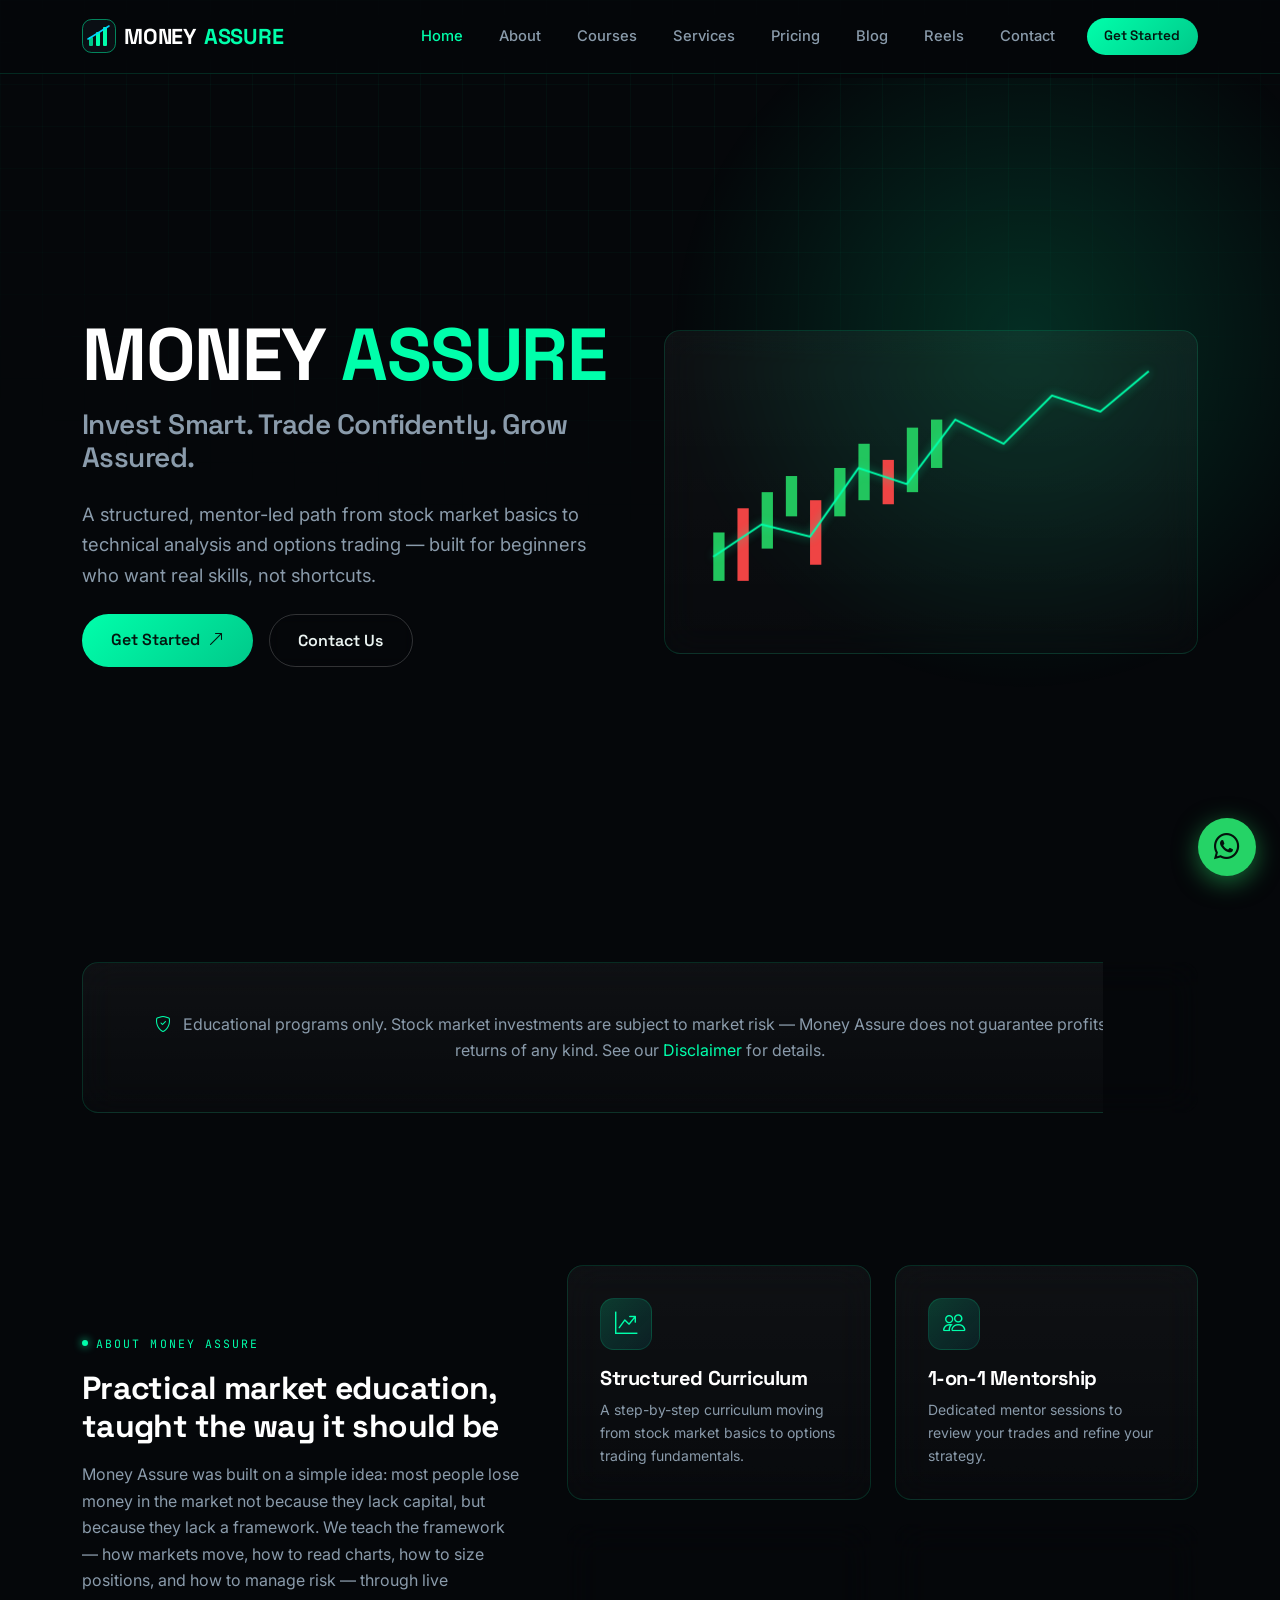
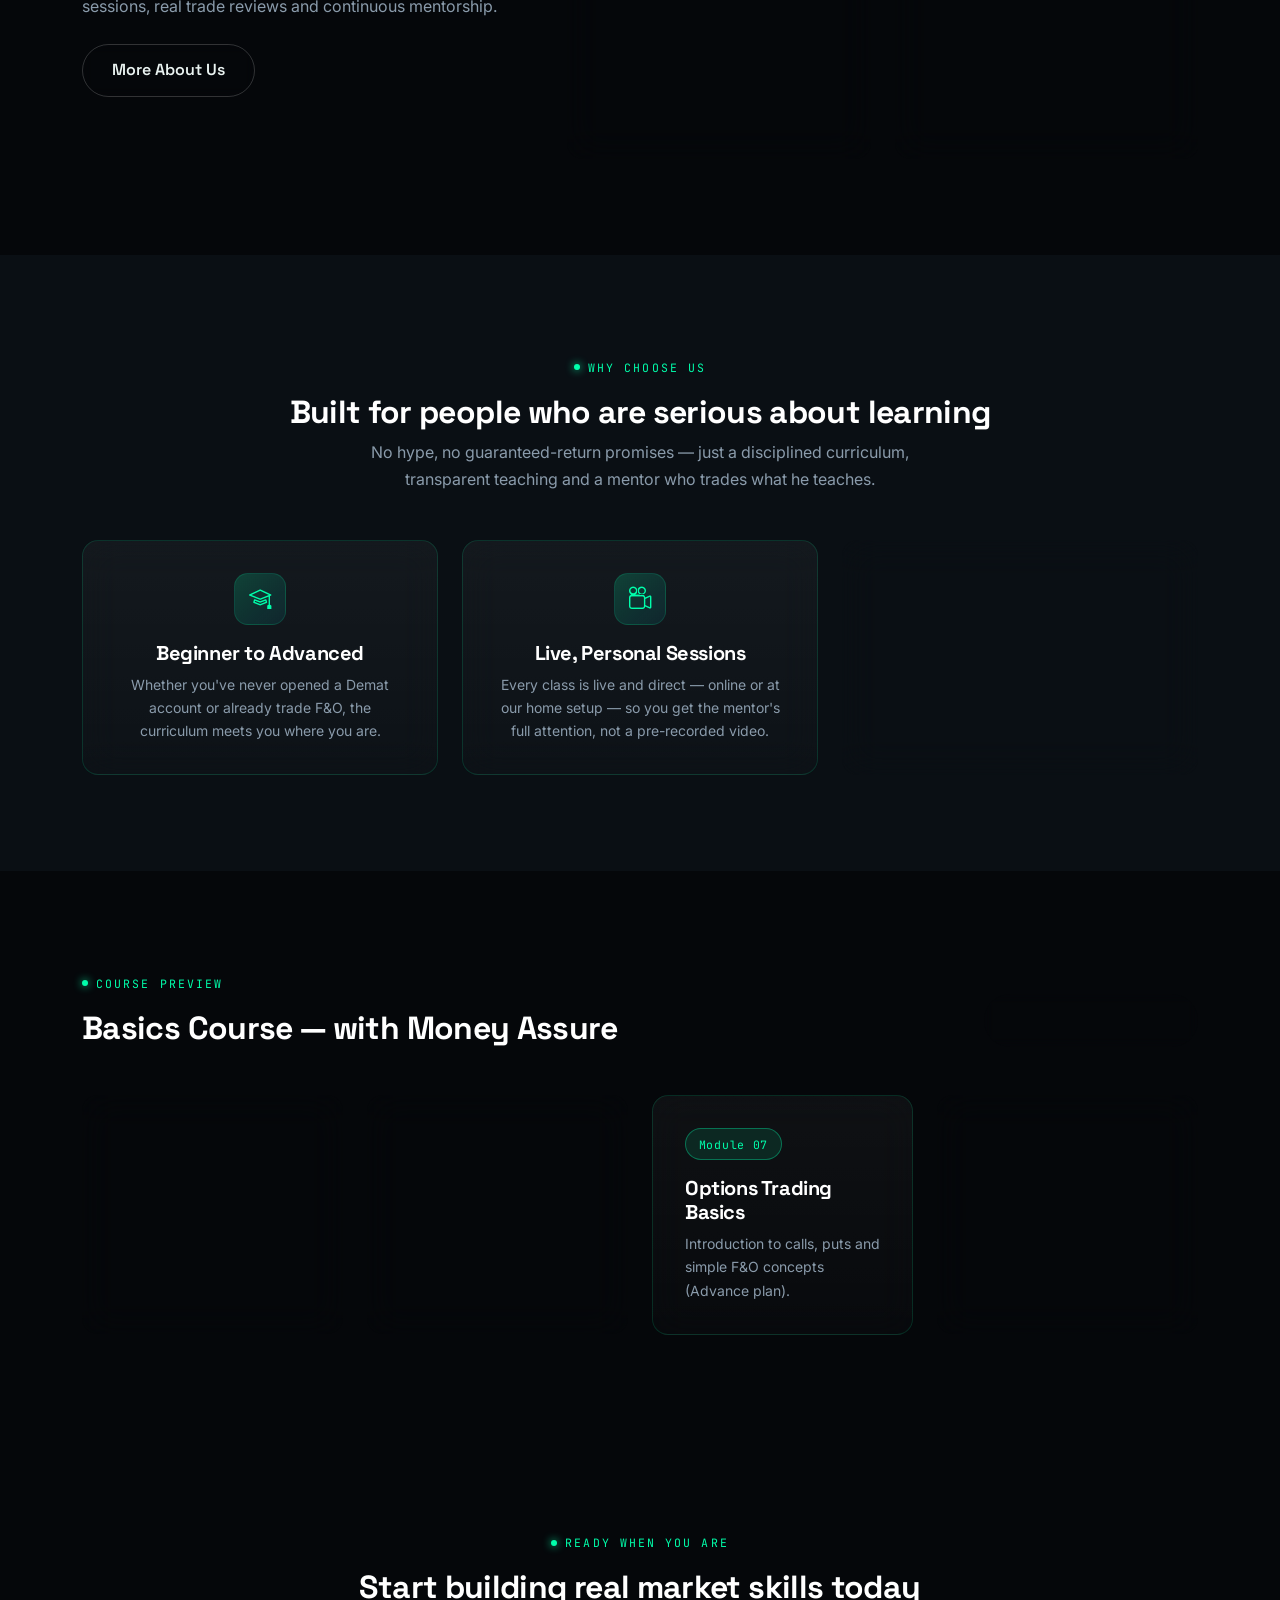
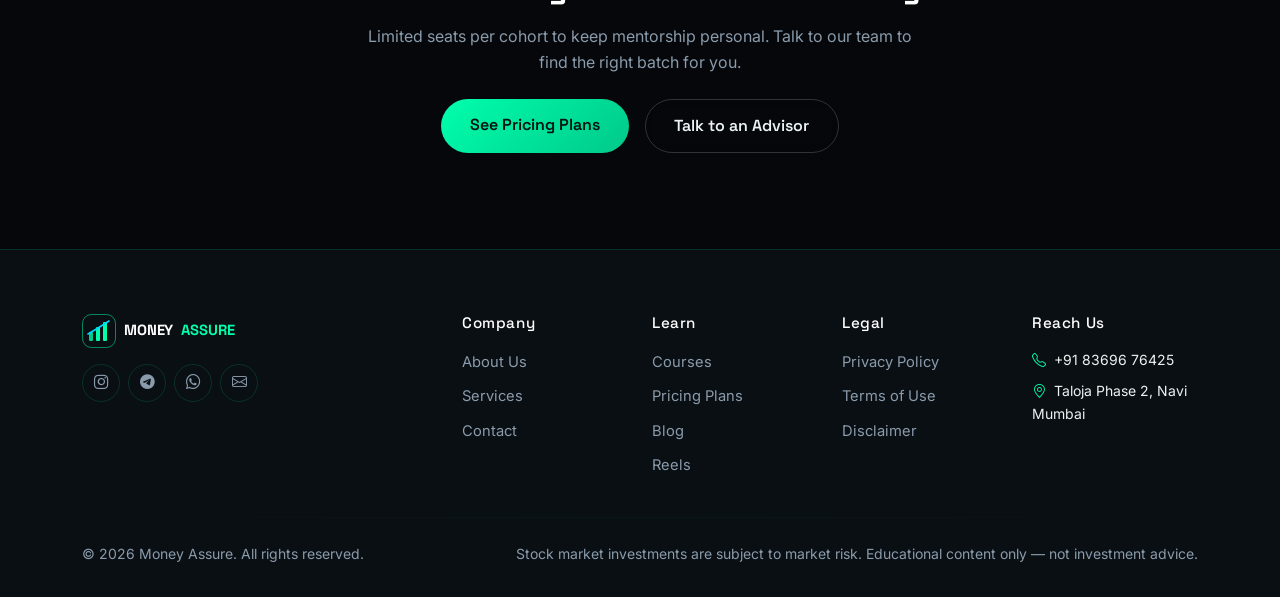
==== commit 46067978: "Site content edits" ====
--- a/index.html
+++ b/index.html
@@ -35,6 +35,7 @@
       <li class="nav-item"><a class="nav-link nav-link-ma" href="services.html">Services</a></li>
       <li class="nav-item"><a class="nav-link nav-link-ma" href="pricing.html">Pricing</a></li>
       <li class="nav-item"><a class="nav-link nav-link-ma" href="blog.html">Blog</a></li>
+      <li class="nav-item"><a class="nav-link nav-link-ma" href="reels.html">Reels</a></li>
       <li class="nav-item"><a class="nav-link nav-link-ma" href="contact.html">Contact</a></li>
       </ul>
       <a href="contact.html" class="btn btn-neon btn-sm-pill ms-lg-3 mt-3 mt-lg-0">Get Started</a>
@@ -52,23 +53,9 @@
         <h2 class="h3 mb-4" style="color:var(--text-lo); font-weight:600;">Invest Smart. Trade Confidently. Grow Assured.</h2>
         <p class="lead-ma mb-4">A structured, mentor-led path from stock market basics to technical analysis and
         options trading &mdash; built for beginners who want real skills, not shortcuts.</p>
-        <div class="d-flex flex-wrap gap-3 mb-5">
+        <div class="d-flex flex-wrap gap-3 mb-0">
           <a href="courses.html" class="btn btn-neon">Get Started <i class="bi bi-arrow-up-right ms-1"></i></a>
           <a href="contact.html" class="btn btn-ghost">Contact Us</a>
-        </div>
-        <div class="row stat-row g-4">
-          <div class="col-4 stat">
-            <div class="num">1</div>
-            <div class="small text-lo">Month, focused course</div>
-          </div>
-          <div class="col-4 stat">
-            <div class="num">Mon&ndash;Sat</div>
-            <div class="small text-lo">Live classes</div>
-          </div>
-          <div class="col-4 stat">
-            <div class="num">Live</div>
-            <div class="small text-lo">Trading overview sessions</div>
-          </div>
         </div>
       </div>
       <div class="col-lg-6">
@@ -202,7 +189,7 @@
     <div class="row align-items-end mb-5">
       <div class="col-lg-8 reveal">
         <div class="eyebrow mb-3">Course Preview</div>
-        <h2 class="mb-0">1-Month Basics Course &mdash; with Money Assure</h2>
+        <h2 class="mb-0">Basics Course &mdash; with Money Assure</h2>
       </div>
       <div class="col-lg-4 text-lg-end reveal">
         <a href="courses.html" class="btn btn-ghost mt-3 mt-lg-0">View Full Curriculum</a>
@@ -235,24 +222,6 @@
           <span class="badge-neon mb-3 d-inline-block">Module 08</span>
           <h5>Live Trading Overview</h5>
           <p class="text-lo small mb-0">Occasional live market walkthroughs so you can see real trading in action.</p>
-        </div>
-      </div>
-    </div>
-  </div>
-</section>
-
-<section class="section" style="background:var(--bg-panel);">
-  <div class="container">
-    <div class="glass p-4 p-md-5">
-      <div class="row align-items-center g-4">
-        <div class="col-lg-7 reveal">
-          <div class="eyebrow mb-3">Our Focus</div>
-          <h3 class="mb-3">We do one thing: teach students how the stock market works.</h3>
-          <p class="text-lo mb-0">No trading calls, no fund management, no guaranteed-return schemes &mdash;
-          just structured, mentor-led education so you can make your own informed decisions.</p>
-        </div>
-        <div class="col-lg-5 text-lg-end reveal">
-          <a href="about.html" class="btn btn-neon">Learn About Us</a>
         </div>
       </div>
     </div>
@@ -286,8 +255,6 @@
 </svg>
           MONEY<span style="color:var(--neon)">ASSURE</span>
         </a>
-        <p class="text-lo small mb-3">Money Assure teaches students how the stock market works &mdash;
-        that's the only thing we do, through structured, mentor-led courses.</p>
         <div class="d-flex gap-2">
           <a href="https://instagram.com/moneyassure_" target="_blank" rel="noopener" class="social-dot"><i class="bi bi-instagram"></i></a>
           <a href="https://t.me/+DCudISZsbgk1ZmU9" target="_blank" rel="noopener" class="social-dot"><i class="bi bi-telegram"></i></a>
@@ -309,6 +276,7 @@
           <li><a href="courses.html">Courses</a></li>
           <li><a href="pricing.html">Pricing Plans</a></li>
           <li><a href="blog.html">Blog</a></li>
+          <li><a href="reels.html">Reels</a></li>
         </ul>
       </div>
       <div class="col-lg-2 col-6">
@@ -324,7 +292,6 @@
         <ul class="list-unstyled d-flex flex-column gap-2 small">
           <li><i class="bi bi-telephone me-1 text-neon"></i> +91 83696 76425</li>
           <li><i class="bi bi-geo-alt me-1 text-neon"></i> Taloja Phase 2, Navi Mumbai</li>
-          <li><i class="bi bi-clock me-1 text-neon"></i> Mon&ndash;Sat, 10am&ndash;7pm</li>
         </ul>
       </div>
     </div>
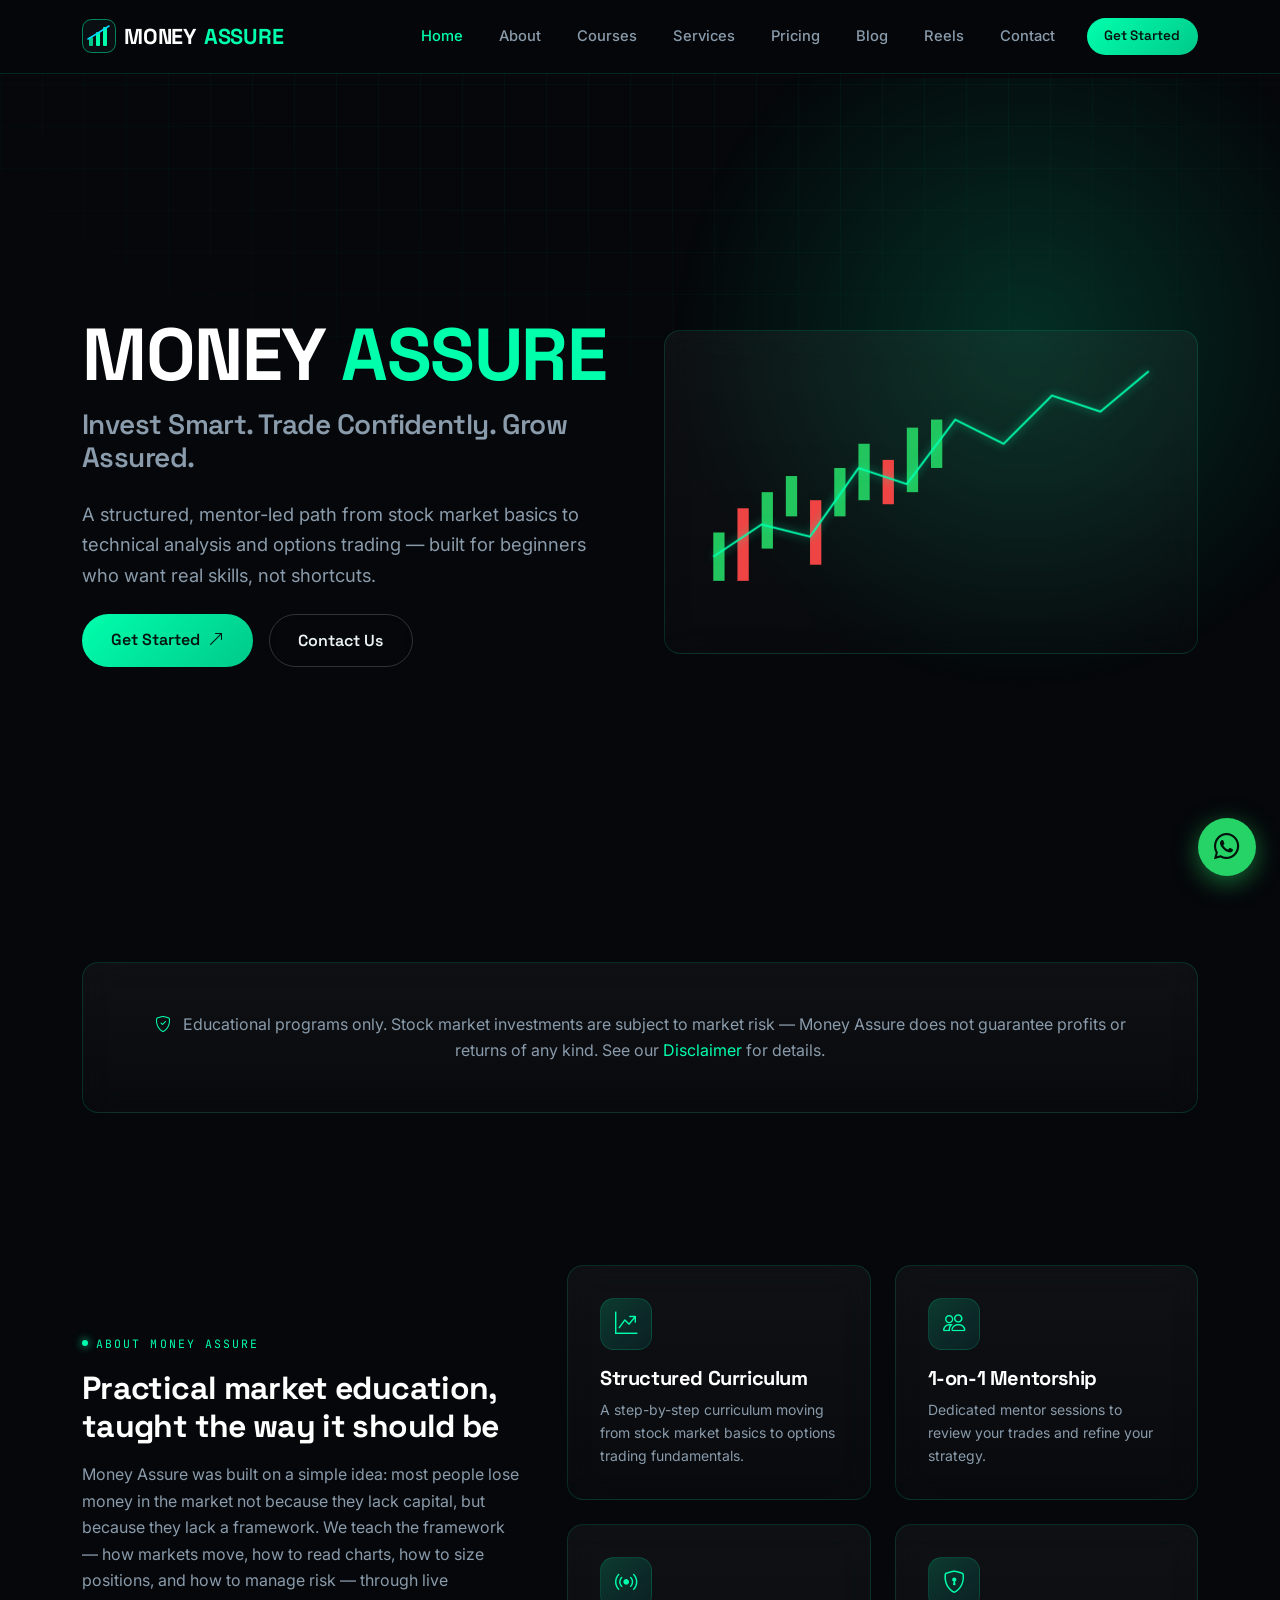
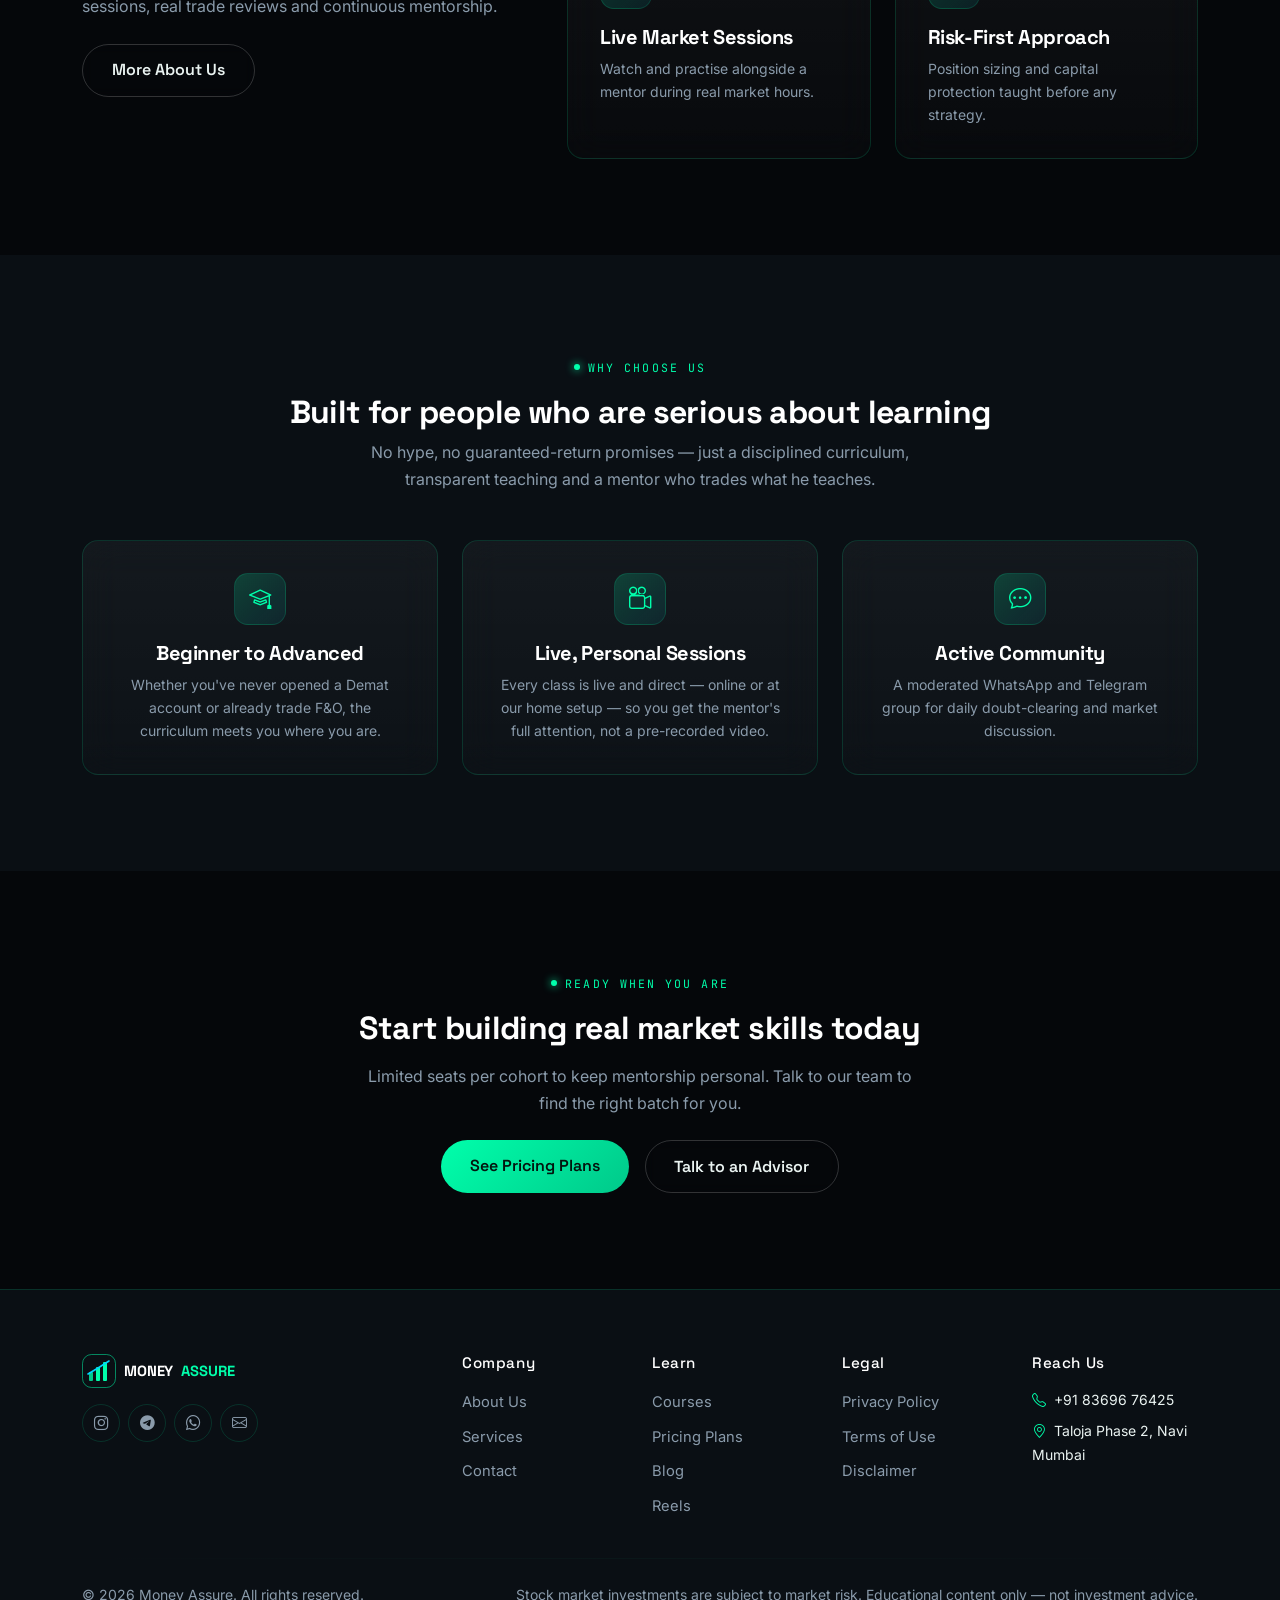
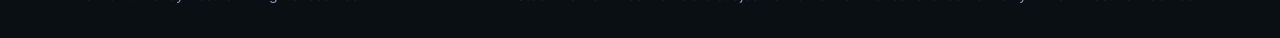
==== commit d77da3c8: "removed course preview modules section" ====
--- a/index.html
+++ b/index.html
@@ -185,50 +185,6 @@
 </section>
 
 <section class="section">
-  <div class="container">
-    <div class="row align-items-end mb-5">
-      <div class="col-lg-8 reveal">
-        <div class="eyebrow mb-3">Course Preview</div>
-        <h2 class="mb-0">Basics Course &mdash; with Money Assure</h2>
-      </div>
-      <div class="col-lg-4 text-lg-end reveal">
-        <a href="courses.html" class="btn btn-ghost mt-3 mt-lg-0">View Full Curriculum</a>
-      </div>
-    </div>
-    <div class="row g-4">
-      <div class="col-md-6 col-lg-3 reveal">
-        <div class="glass glass-card h-100">
-          <span class="badge-neon mb-3 d-inline-block">Module 01</span>
-          <h5>Stock Market Basics</h5>
-          <p class="text-lo small mb-0">NSE, BSE, what a share is, and how to open a Demat account.</p>
-        </div>
-      </div>
-      <div class="col-md-6 col-lg-3 reveal">
-        <div class="glass glass-card h-100">
-          <span class="badge-neon mb-3 d-inline-block">Module 03</span>
-          <h5>Technical Analysis</h5>
-          <p class="text-lo small mb-0">Reading charts, candlesticks, support and resistance zones.</p>
-        </div>
-      </div>
-      <div class="col-md-6 col-lg-3 reveal">
-        <div class="glass glass-card h-100">
-          <span class="badge-neon mb-3 d-inline-block">Module 07</span>
-          <h5>Options Trading Basics</h5>
-          <p class="text-lo small mb-0">Introduction to calls, puts and simple F&amp;O concepts (Advance plan).</p>
-        </div>
-      </div>
-      <div class="col-md-6 col-lg-3 reveal">
-        <div class="glass glass-card h-100">
-          <span class="badge-neon mb-3 d-inline-block">Module 08</span>
-          <h5>Live Trading Overview</h5>
-          <p class="text-lo small mb-0">Occasional live market walkthroughs so you can see real trading in action.</p>
-        </div>
-      </div>
-    </div>
-  </div>
-</section>
-
-<section class="section">
   <div class="container text-center reveal">
     <div class="eyebrow justify-content-center mb-3">Ready When You Are</div>
     <h2 class="mb-3">Start building real market skills today</h2>
--- a/css/style.css
+++ b/css/style.css
@@ -129,11 +129,6 @@
   padding:2rem;
   transition:transform .3s ease, border-color .3s ease, background .3s ease;
 }
-.glass-card:hover{
-  transform:translateY(-6px);
-  border-color:rgba(0,255,171,.4);
-  background:linear-gradient(180deg, rgba(0,255,171,.07), rgba(255,255,255,.02));
-}
 
 /* ---------- Navbar ---------- */
 .navbar-ma{
@@ -317,7 +312,7 @@
 }
 
 /* reveal on scroll */
-.reveal{opacity:0; transform:translateY(24px); transition:opacity .7s ease, transform .7s ease;}
+.reveal{}
 .reveal.is-visible{opacity:1; transform:translateY(0);}
 
 /* legal pages */
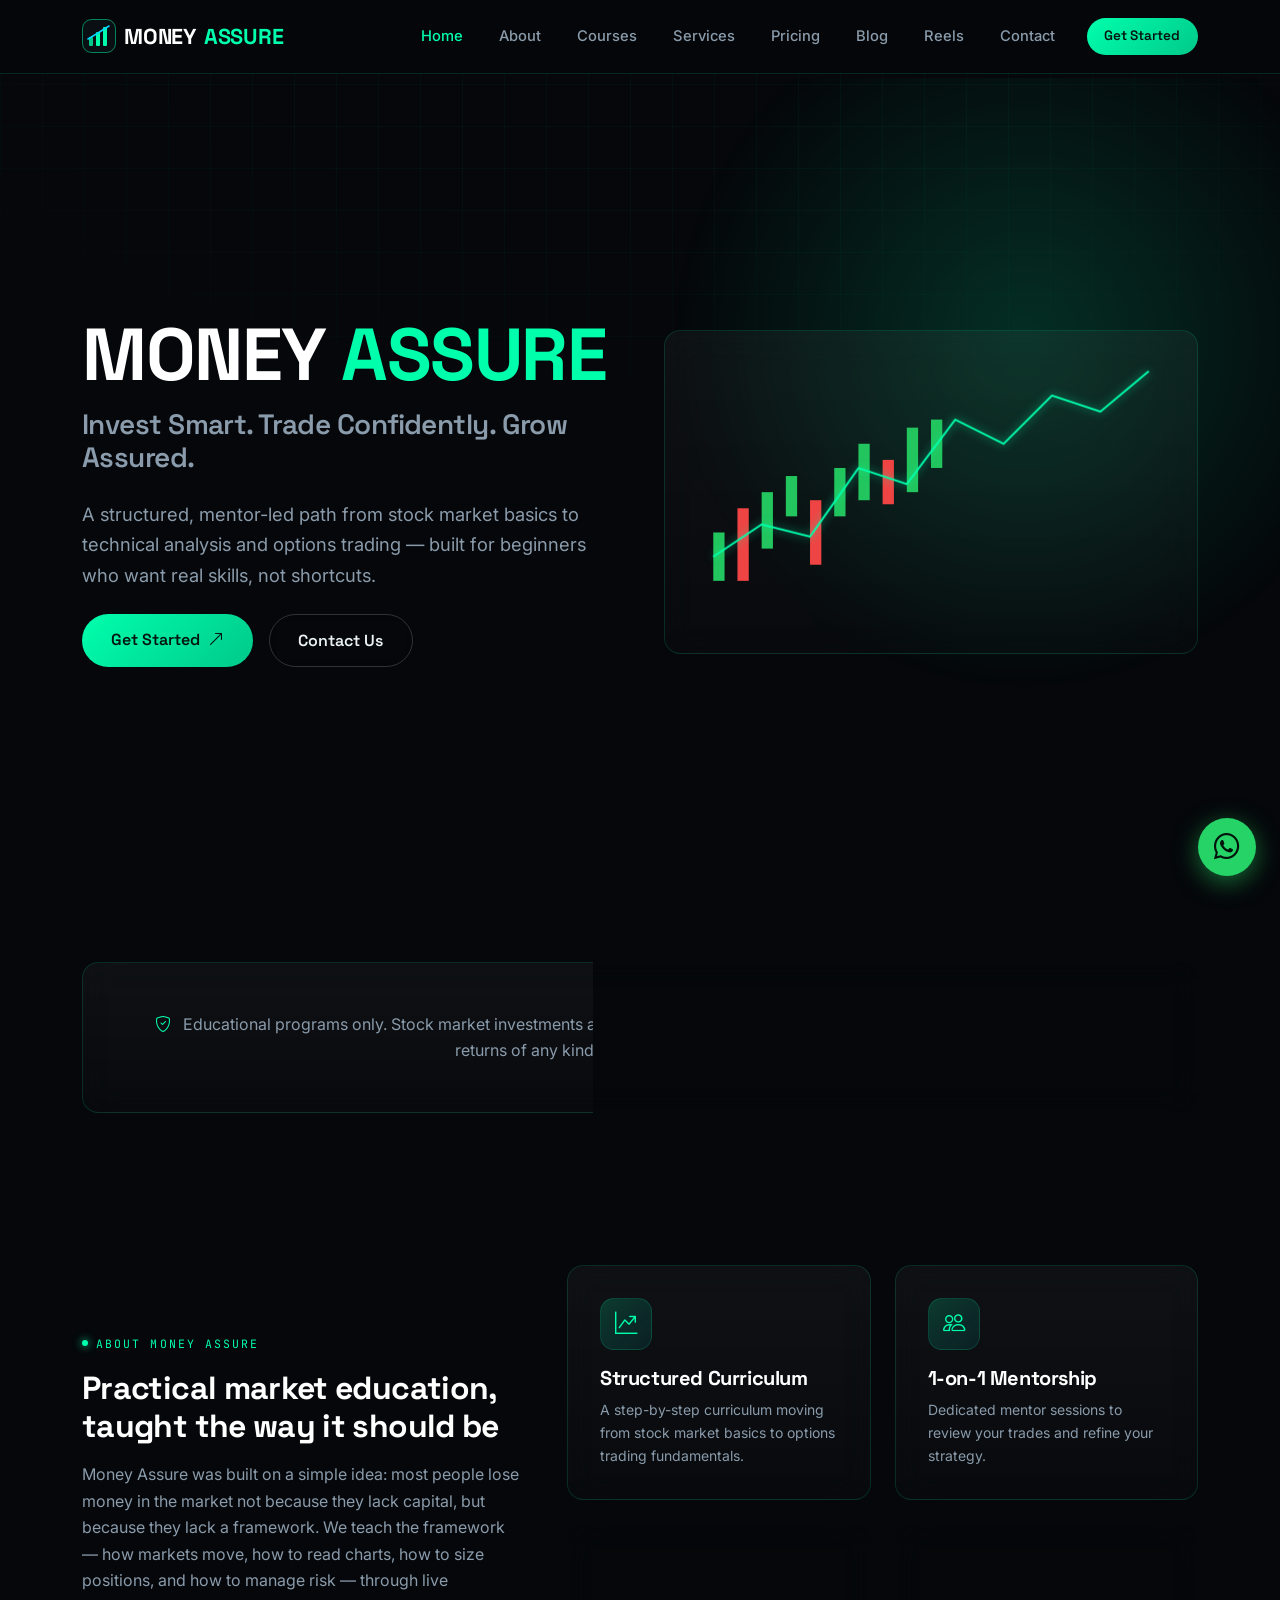
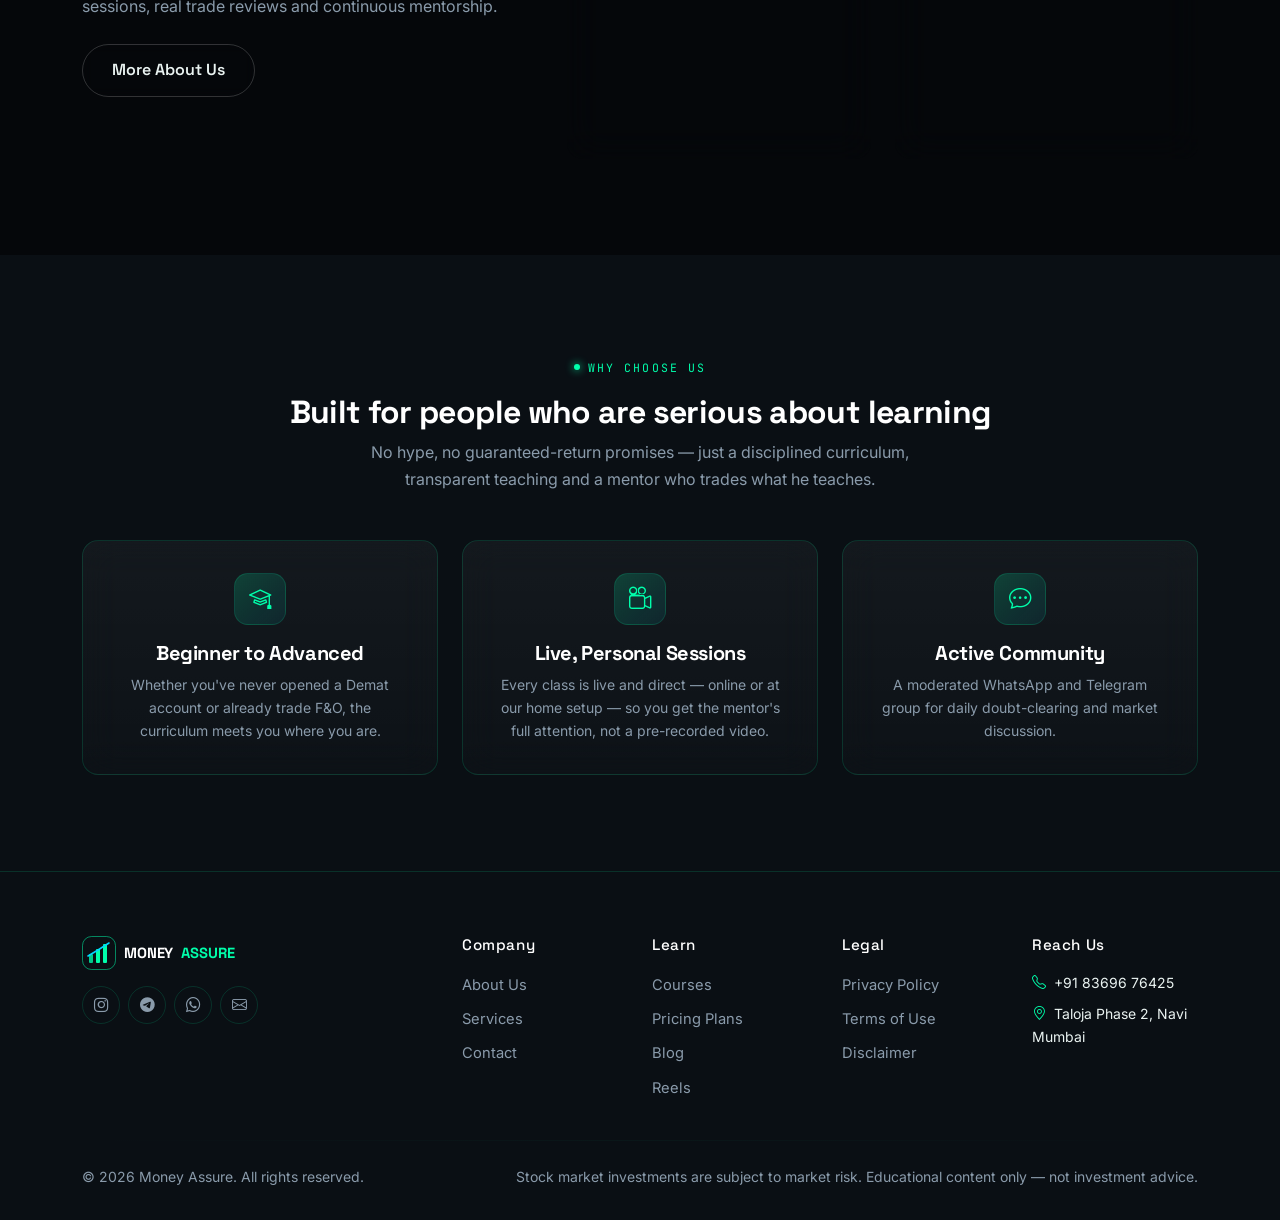
==== commit d8739d8e: "removed ready when you are section" ====
--- a/index.html
+++ b/index.html
@@ -184,18 +184,7 @@
   </div>
 </section>
 
-<section class="section">
-  <div class="container text-center reveal">
-    <div class="eyebrow justify-content-center mb-3">Ready When You Are</div>
-    <h2 class="mb-3">Start building real market skills today</h2>
-    <p class="text-lo mx-auto mb-4" style="max-width:560px;">Limited seats per cohort to keep mentorship personal.
-    Talk to our team to find the right batch for you.</p>
-    <div class="d-flex justify-content-center gap-3 flex-wrap">
-      <a href="pricing.html" class="btn btn-neon">See Pricing Plans</a>
-      <a href="contact.html" class="btn btn-ghost">Talk to an Advisor</a>
-    </div>
-  </div>
-</section>
+
 
 <footer class="footer-ma">
   <div class="container">
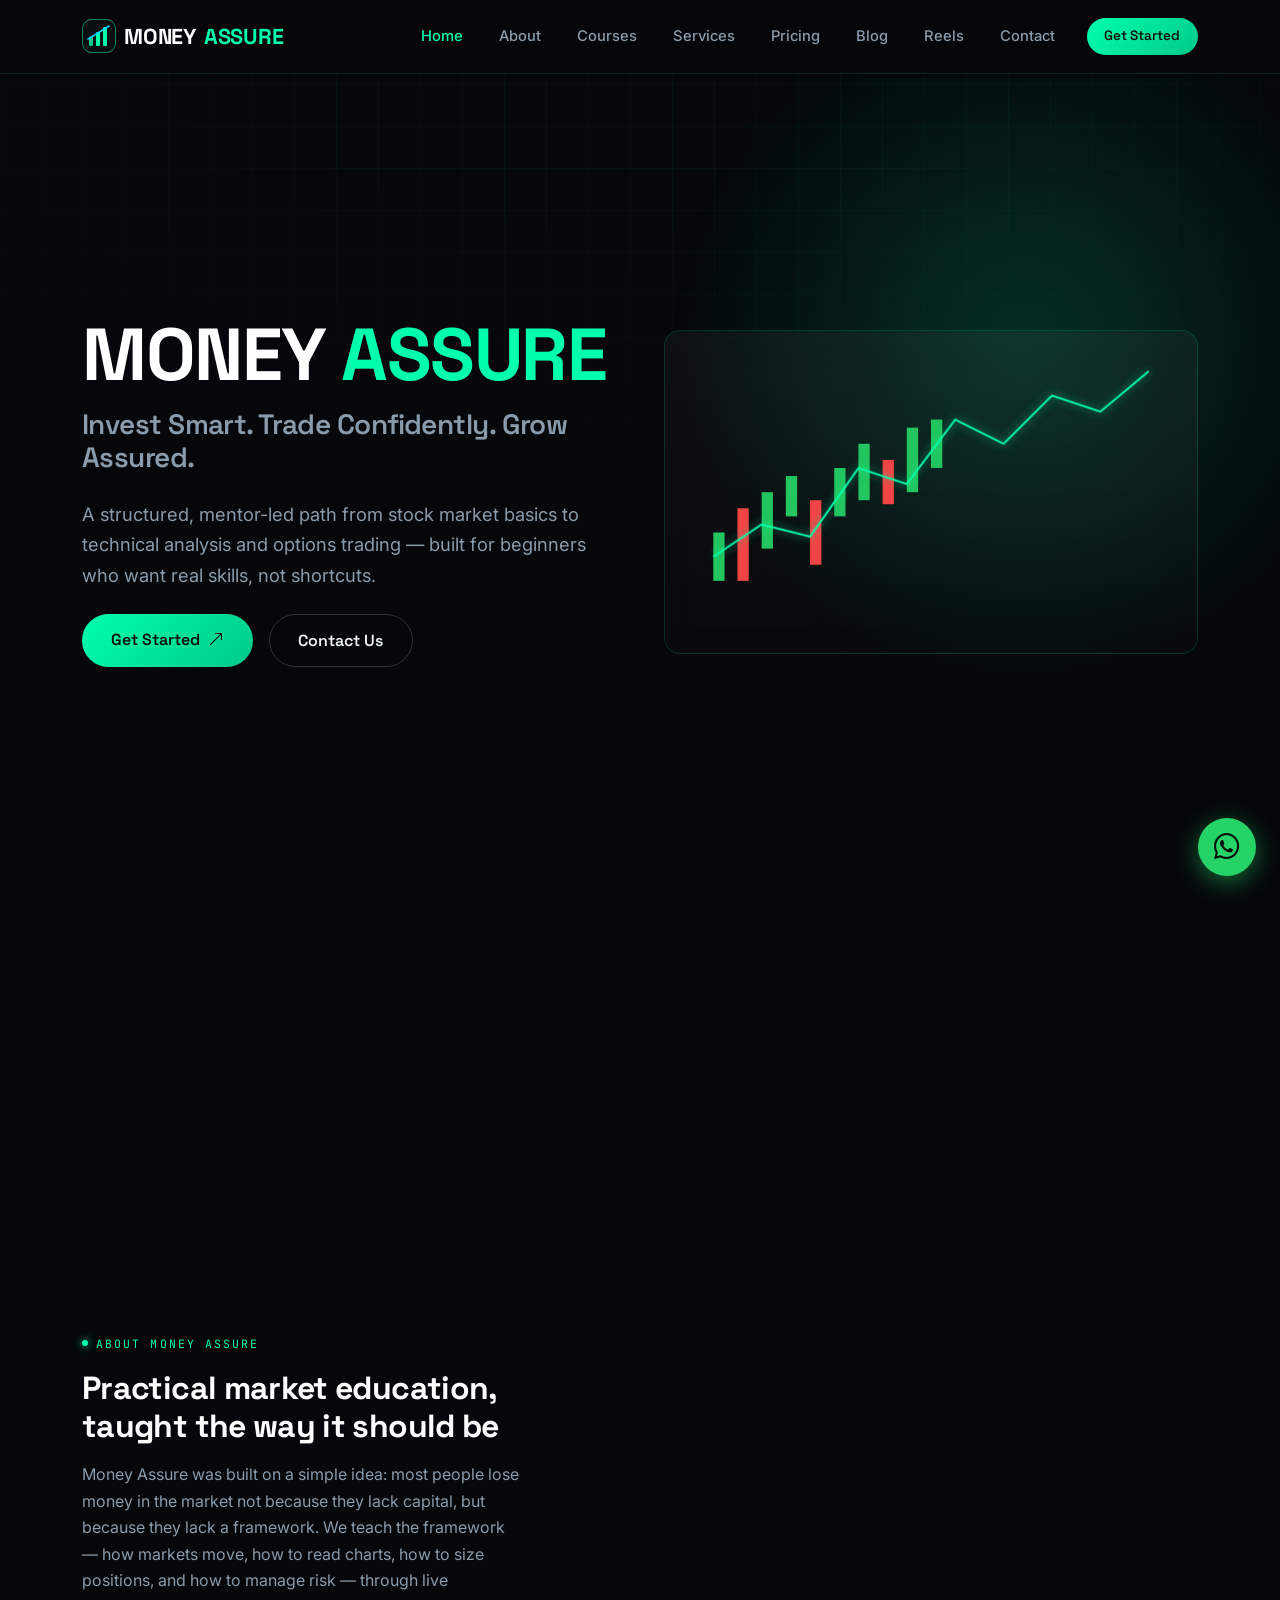
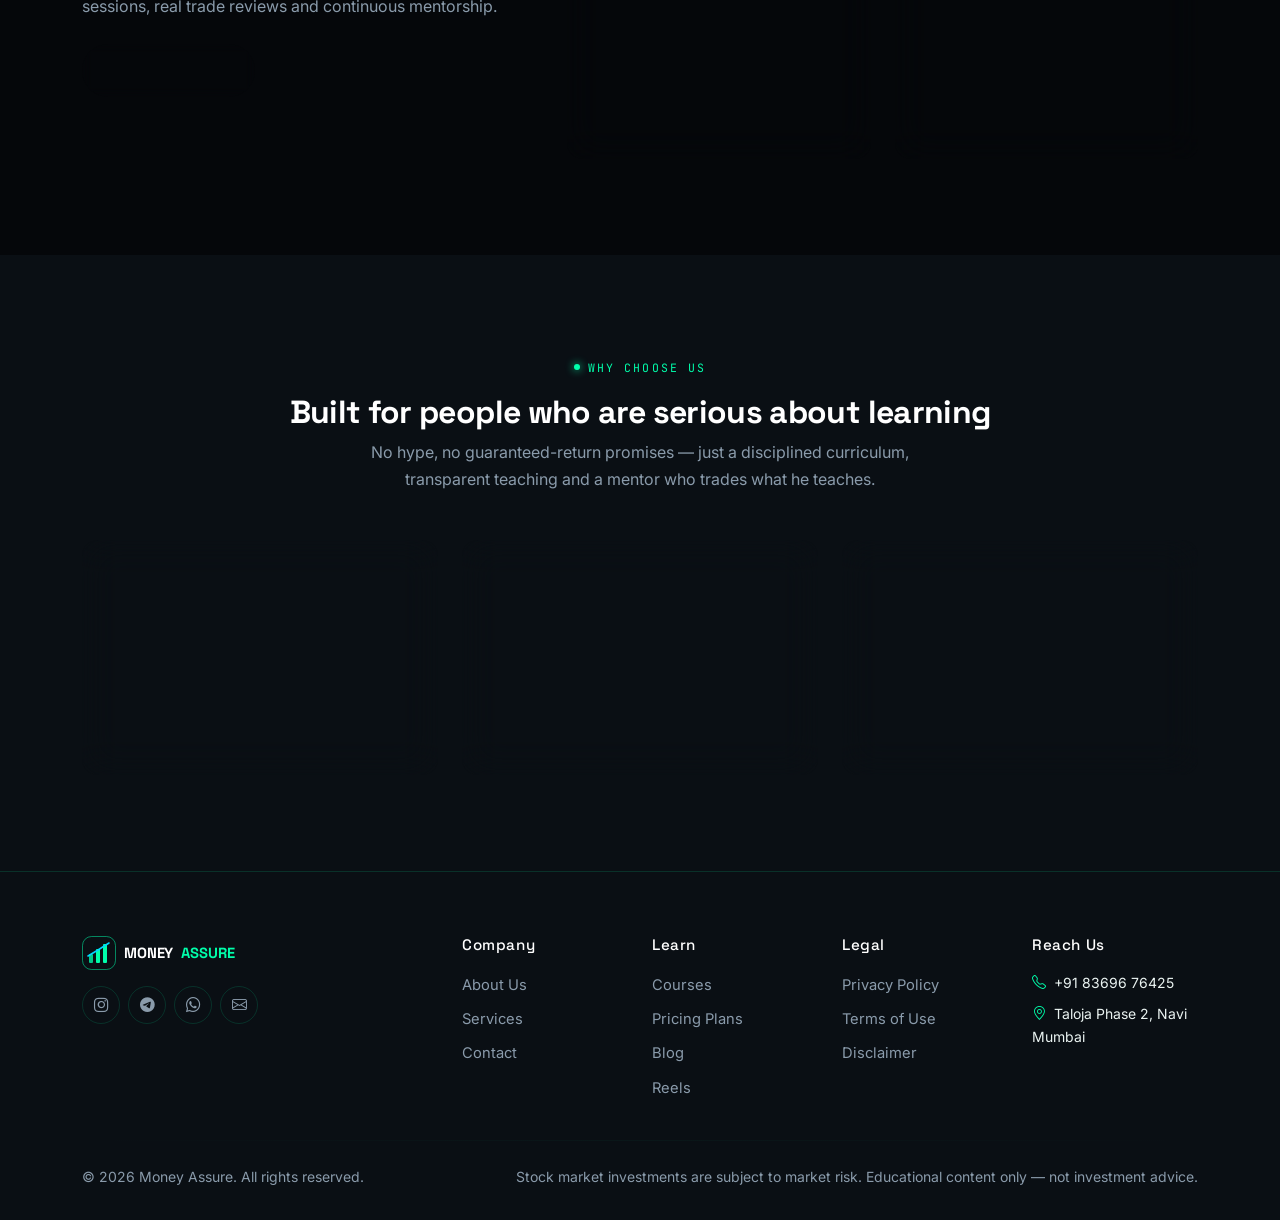
==== commit 13086a71: "updated instagram link to moneyassure_trades" ====
--- a/index.html
+++ b/index.html
@@ -201,7 +201,7 @@
           MONEY<span style="color:var(--neon)">ASSURE</span>
         </a>
         <div class="d-flex gap-2">
-          <a href="https://instagram.com/moneyassure_" target="_blank" rel="noopener" class="social-dot"><i class="bi bi-instagram"></i></a>
+          <a href="https://instagram.com/moneyassure_trades" target="_blank" rel="noopener" class="social-dot"><i class="bi bi-instagram"></i></a>
           <a href="https://t.me/+DCudISZsbgk1ZmU9" target="_blank" rel="noopener" class="social-dot"><i class="bi bi-telegram"></i></a>
           <a href="https://wa.me/918369676425" target="_blank" rel="noopener" class="social-dot"><i class="bi bi-whatsapp"></i></a>
           <a href="mailto:support@moneyassure.app" class="social-dot"><i class="bi bi-envelope"></i></a>
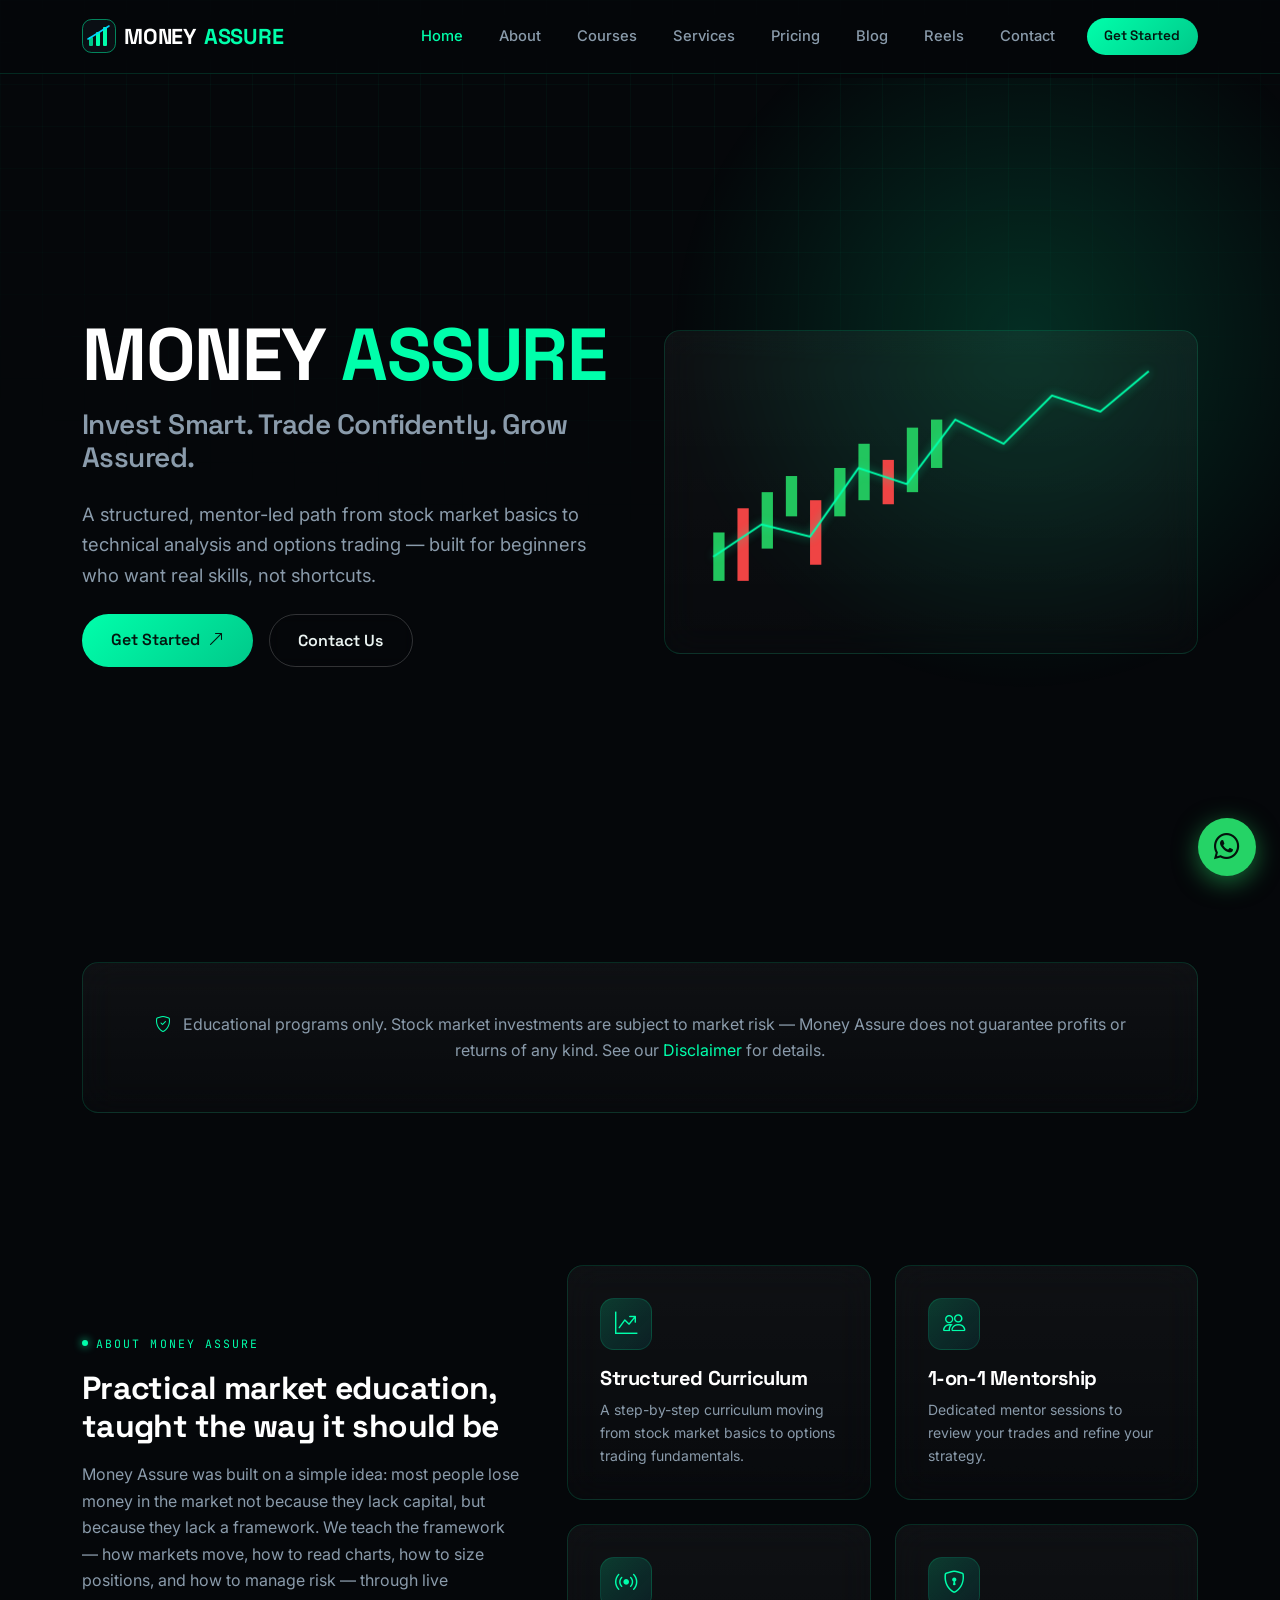
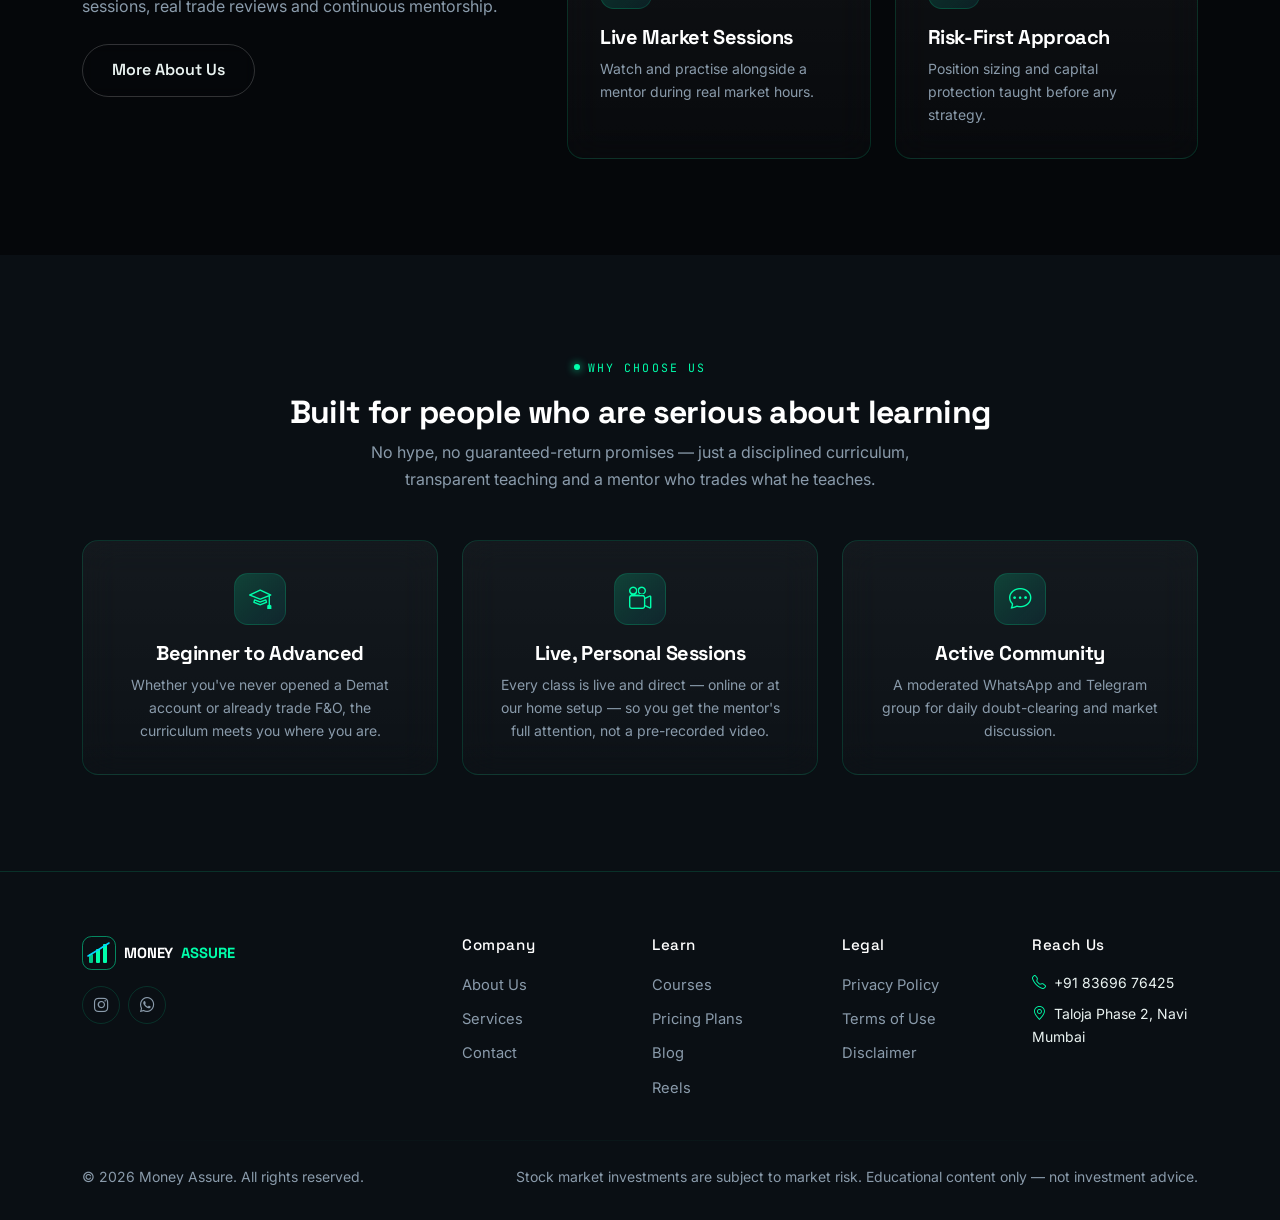
==== commit 81514c22: "cleanup social icons check" ====
--- a/index.html
+++ b/index.html
@@ -202,9 +202,7 @@
         </a>
         <div class="d-flex gap-2">
           <a href="https://instagram.com/moneyassure_trades" target="_blank" rel="noopener" class="social-dot"><i class="bi bi-instagram"></i></a>
-          <a href="https://t.me/+DCudISZsbgk1ZmU9" target="_blank" rel="noopener" class="social-dot"><i class="bi bi-telegram"></i></a>
           <a href="https://wa.me/918369676425" target="_blank" rel="noopener" class="social-dot"><i class="bi bi-whatsapp"></i></a>
-          <a href="mailto:support@moneyassure.app" class="social-dot"><i class="bi bi-envelope"></i></a>
         </div>
       </div>
       <div class="col-lg-2 col-6">
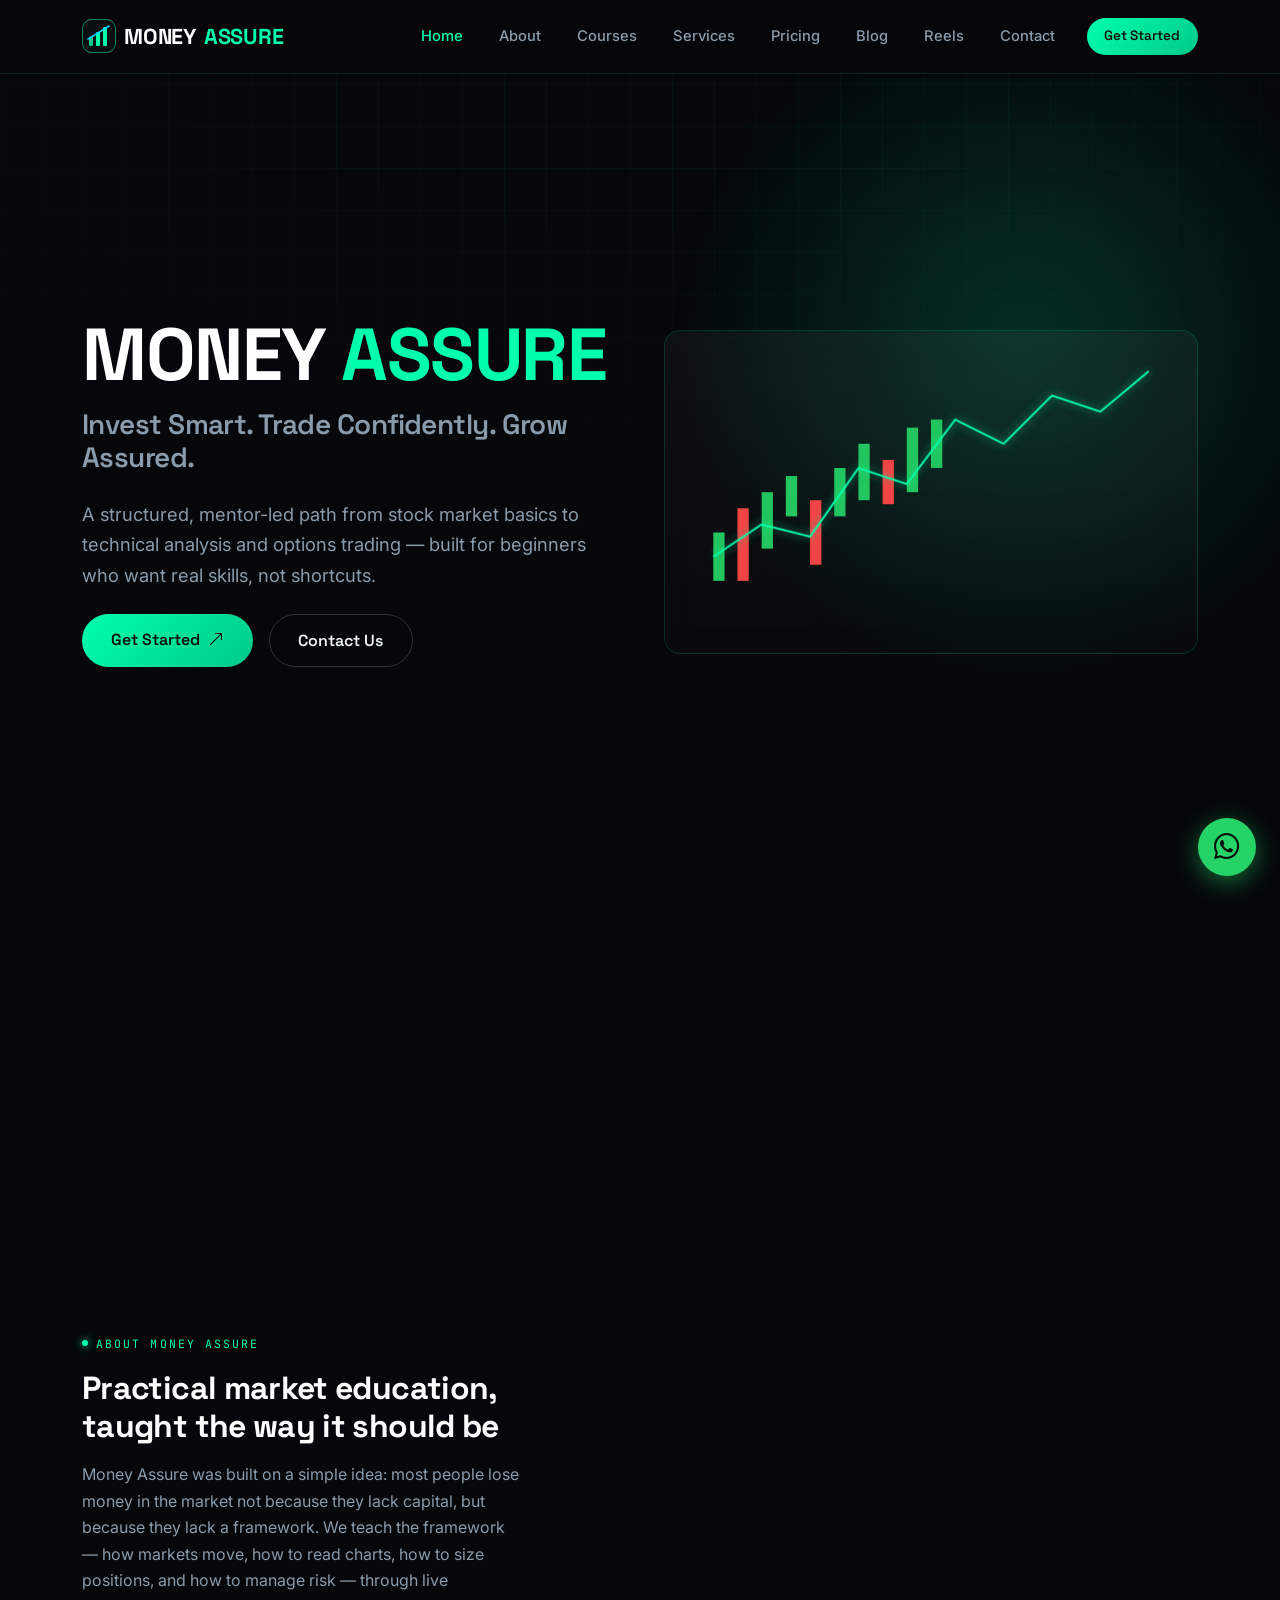
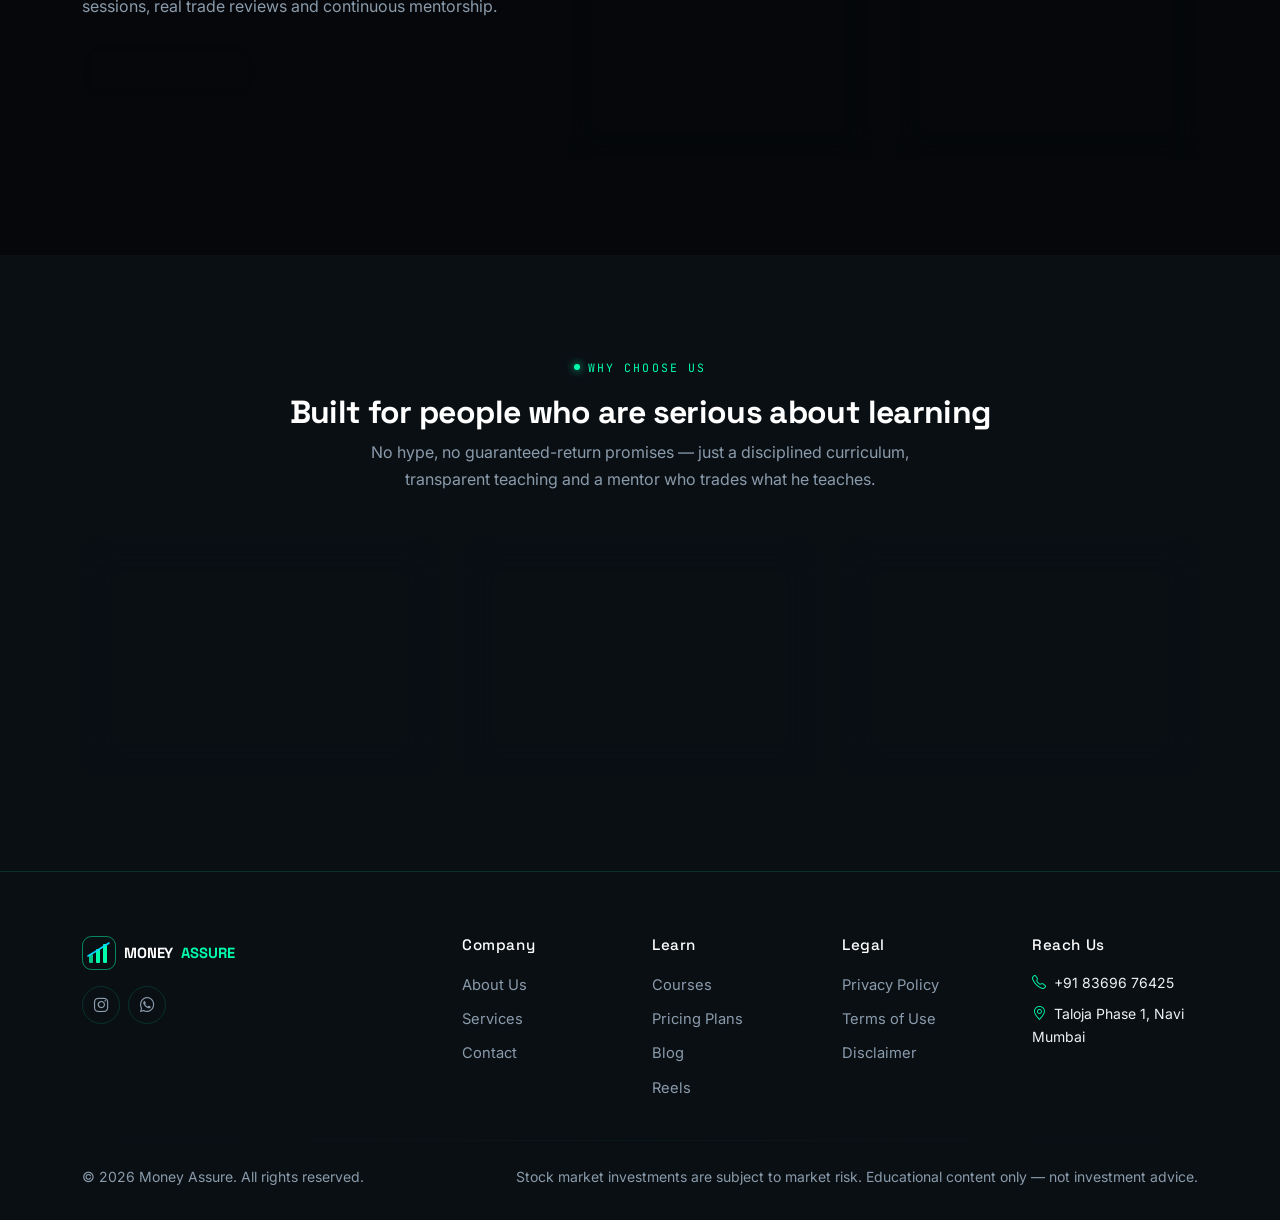
==== commit 85da594c: "added" ====
--- a/index.html
+++ b/index.html
@@ -234,7 +234,7 @@
         <h6 class="mb-3">Reach Us</h6>
         <ul class="list-unstyled d-flex flex-column gap-2 small">
           <li><i class="bi bi-telephone me-1 text-neon"></i> +91 83696 76425</li>
-          <li><i class="bi bi-geo-alt me-1 text-neon"></i> Taloja Phase 2, Navi Mumbai</li>
+          <li><i class="bi bi-geo-alt me-1 text-neon"></i> Taloja Phase 1, Navi Mumbai</li>
         </ul>
       </div>
     </div>
